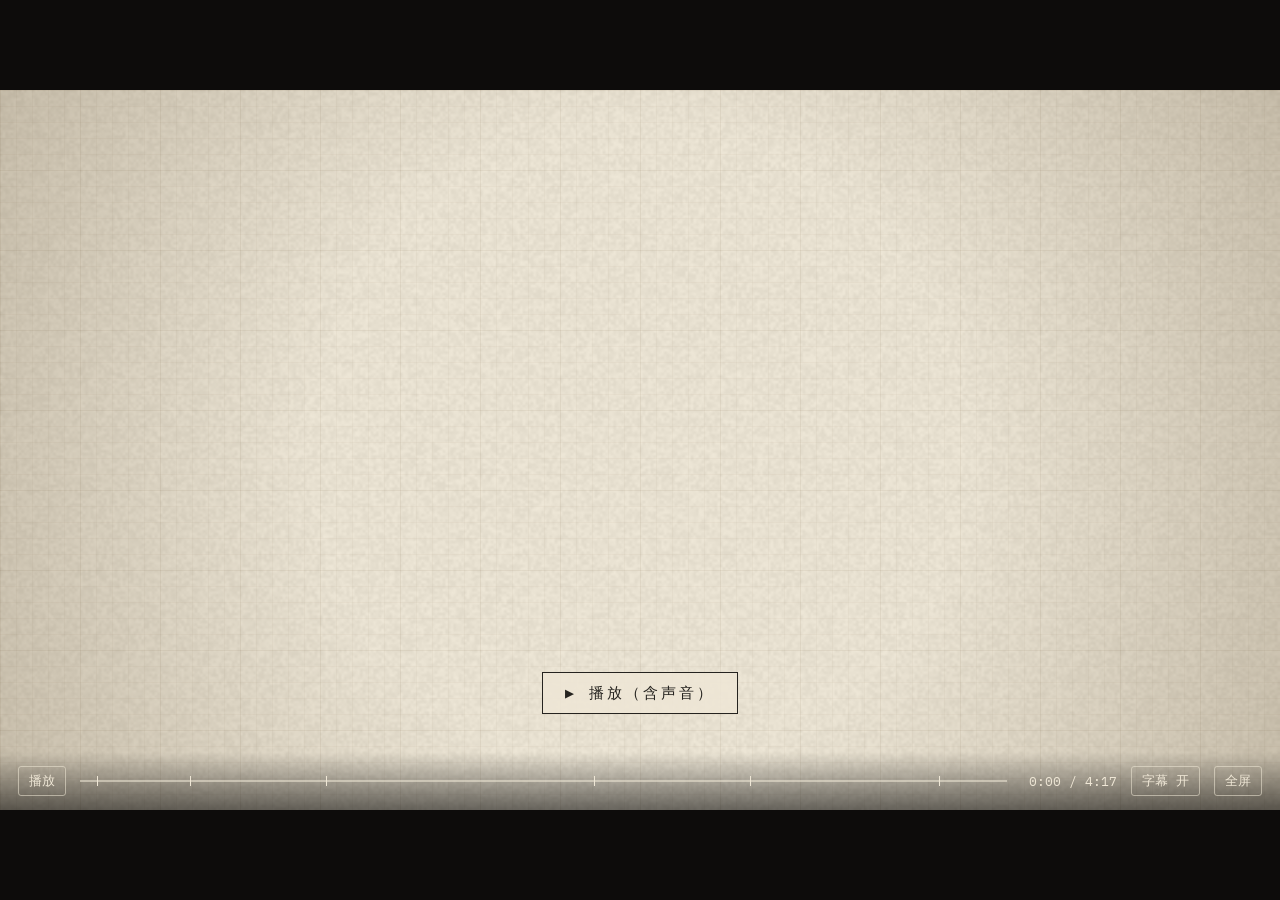
==== two-percent/index.html @ 26c4d903 "Add 《百分之二》: code-only short film on the Anthropic chief economist interview Single-file Canvas 2D pi" ====
<!doctype html>
<html lang="zh-CN">
<head>
<meta charset="utf-8">
<meta name="viewport" content="width=device-width, initial-scale=1">
<title>百分之二</title>
<link rel="preconnect" href="https://fonts.googleapis.com">
<link href="https://fonts.googleapis.com/css2?family=IBM+Plex+Mono:wght@400;500&family=Noto+Serif+SC:wght@400;600&display=swap" rel="stylesheet">
<style>
  :root { --bg:#0d0c0b; --ui:#efe7d6; --ui-dim:rgba(239,231,214,.55); }
  html,body { margin:0; height:100%; background:var(--bg); overflow:hidden; }
  body { display:flex; align-items:center; justify-content:center; font-family:"IBM Plex Mono",monospace; }
  #stage { position:relative; }
  canvas { display:block; width:100%; height:100%; }
  #bar { position:absolute; left:0; right:0; bottom:0; padding:14px 18px; display:flex; gap:14px; align-items:center;
         background:linear-gradient(transparent, rgba(0,0,0,.55)); color:var(--ui); font-size:13px;
         opacity:0; transition:opacity .3s; }
  #stage.ui #bar, #stage.paused #bar { opacity:1; }
  #bar button { background:none; border:1px solid var(--ui-dim); color:var(--ui); font:inherit; padding:5px 10px; cursor:pointer; border-radius:3px; }
  #bar button:hover { border-color:var(--ui); }
  #seek { flex:1; position:relative; height:22px; cursor:pointer; }
  #seek .track { position:absolute; left:0; right:0; top:10px; height:2px; background:var(--ui-dim); }
  #seek .fill { position:absolute; left:0; top:10px; height:2px; background:var(--ui); }
  #seek .mark { position:absolute; top:6px; width:1px; height:10px; background:var(--ui); }
  #time { min-width:96px; text-align:right; font-variant-numeric:tabular-nums; }
  #start { position:absolute; inset:0; display:flex; align-items:center; justify-content:center; cursor:pointer; }
  #start span { color:#25231f; border:1.5px solid #25231f; padding:10px 22px; font-size:15px; letter-spacing:.2em; background:rgba(239,231,214,.85); margin-top:38%; }
  #start.hidden { display:none; }
</style>
</head>
<body>
<div id="stage" class="paused">
  <canvas id="c" width="1920" height="1080"></canvas>
  <div id="start"><span>▶ 播放（含声音）</span></div>
  <div id="bar">
    <button id="play">播放</button>
    <div id="seek"><div class="track"></div><div class="fill"></div></div>
    <span id="time">0:00 / 0:00</span>
    <button id="subs">字幕 开</button>
    <button id="fs">全屏</button>
  </div>
</div>
<script>
'use strict';
/* =====================================================================
   《百分之二》 Two Percent — 纯代码短片
   全部画面由 Canvas 2D 按时间 t 确定性绘制（可任意拖动 / 逐帧导出）。
   旁白时长目前按语速估算；配音回来后，改 RATE 或给单句写死 dur 即可重新对位。
   ===================================================================== */

const W = 1920, H = 1080;
const cv = document.getElementById('c');
const ctx = cv.getContext('2d');

const C = {
  paper: '#efe7d6', ink: '#25231f', ink2: '#6f665a', red: '#a33a28',
  grid: 'rgba(120,100,60,0.10)', gridMajor: 'rgba(120,100,60,0.22)',
};
const SERIF = '"Noto Serif SC","Songti SC","STSong","WenQuanYi Zen Hei",serif';
const MONO = '"IBM Plex Mono","Courier New",monospace';

/* ---------------- 旁白 / 时间轴 ----------------
   每句：[文字, 句后额外停顿秒数, 选项]
   选项 noSub：该句由画面上的字承担，不出底部字幕。                     */
const RATE = 4.3;   // 估算语速：字/秒
const GAP = 0.55;   // 句间默认停顿

const CHAPTERS = [
  { key: 'title', name: '', lead: 0.6, tail: 4.2, lines: [] },
  { key: 'ask', name: '一 · 你被问过吗', lead: 1.0, tail: 1.2, lines: [
    ['这个问题你大概被问过，或者问过别人：', 0],
    ['你学这个专业，以后会不会被 AI 取代？', 0.8, { noSub: true }],
    ['今年，Anthropic 的首席经济学家在哈佛被问了一个小时。', 0.2],
    ['他的回答，不太像你想的那样。', 0],
  ]},
  { key: 'half', name: '二 · 对了一半', lead: 1.2, tail: 1.6, lines: [
    ['几年前，一些人在图上画了一条线，说：到 2026 年，AI 会聪明到这种程度。', 0.6],
    ['他们说对了，甚至说保守了。', 0.6],
    ['他们还说，到那时，很多工作会消失。', 0.4],
    ['这一半没发生。美国的失业率是 4.1%，接近有记录以来的最低。', 0.6],
    ['同一批人，一半说对了，一半没对。为什么？', 0.8],
  ]},
  { key: 'chain', name: '三 · 工作是一串事', lead: 1.0, tail: 1.8, lines: [
    ['他的解释是：工作不是一件事，是一串事。', 0.8],
    ['AI 能让“想”和“写”快一百倍，但有些事快不了——它们要等现实世界给答案。', 0.8],
    ['打个比方，做一款新药。AI 一天能设计出成千上万种候选分子。', 0.4],
    ['但每一种都要先在动物身上试，再在人身上试，一期、二期、三期，几年起步。', 0.4],
    ['前面快了一百倍，新药上市只快了一点点。', 1.0],
    ['就像一场接力赛：前三棒跑得再快，第四棒还是原来的速度，全队的成绩就被它卡住。', 1.4],
    ['他给了一个真实的数字：编程 AI 普及以后，代码多了二十倍，', 0.2],
    ['真正发布的软件，只多了三成。', 0.8],
    ['中间差的那一大截，就是链条上快不了的那几环。', 0.6],
  ]},
  { key: 'line', name: '四 · 那条线', lead: 1.0, tail: 1.6, lines: [
    ['这是美国经济从 1870 年到 2010 年的样子。', 1.2],
    ['中间出现了电、汽车、电脑、互联网，每一次都有人说这次不一样。', 1.6],
    ['但平均下来，一百四十年，每年增长大约 2%。经济学家管它叫“经济的标度律”。', 1.4],
    ['这次会弯吗？他没有给答案。', 1.0],
    ['也许 AI 只是又一批让它保持在 2% 的发明。也许不是。', 1.0],
  ]},
  { key: 'swap', name: '五 · 不是消失，是换人', lead: 1.0, tail: 1.8, lines: [
    ['但有一件事，他承认得很直接。', 0.3],
    ['主持人问他：我现在用 AI 做研究，那我以前的研究助理呢？', 0.6],
    ['他说：你变强了，他的位子没了。两件事同时发生。', 1.2],
    ['这件事正在很多办公室里发生。', 0.2],
    ['同样的活，一个人六点就交了三份，另一个人九点才交一份。转正只有一个名额。', 1.2],
    ['工作没有消失。它只是换了人做。', 1.2],
    ['所以比起你的专业叫什么，更要紧的是：你是这两个人里的哪一个。', 1.0],
  ]},
  { key: 'end', name: '', lead: 2.4, tail: 8.0, lines: [
    ['这段影像是 AI 做的。', 1.0, { noSub: true }],
    ['它也不知道，那条线会不会弯。', 0, { noSub: true }],
  ]},
];

function lineDur(s) { return 0.45 + s.replace(/\s/g, '').length / RATE; }

let TOTAL = 0;
const CUES = [];
(function buildTimeline() {
  let t = 0;
  for (const ch of CHAPTERS) {
    ch.s = t; t += ch.lead; ch.cues = [];
    for (const [text, after, opt] of ch.lines) {
      const d = lineDur(text);
      const cue = { text, s: t, e: t + d, noSub: !!(opt && opt.noSub) };
      ch.cues.push(cue); CUES.push(cue);
      t += d + GAP + (after || 0);
    }
    t += ch.tail; ch.e = t;
  }
  TOTAL = t;
})();

/* ---------------- 小工具 ---------------- */
const clamp = (x, a = 0, b = 1) => Math.max(a, Math.min(b, x));
const lerp = (a, b, k) => a + (b - a) * k;
const ease = k => k < .5 ? 4 * k * k * k : 1 - Math.pow(-2 * k + 2, 3) / 2;
const prog = (t, a, b) => clamp((t - a) / (b - a));       // 线性 0..1
const eprog = (t, a, b) => ease(prog(t, a, b));
const fin = (t, a, d = .6) => clamp((t - a) / d);           // 淡入
const vis = (t, a, b, d = .5) => fin(t, a, d) * (1 - fin(t, b - d, d));
function hash(n) { const x = Math.sin(n * 127.1 + 311.7) * 43758.5453; return x - Math.floor(x); }

// 每帧收集：笔是否在画、打字机打了几个字（供声音使用）
const FX = { pen: 0, typed: 0 };

function setFont(size, family = SERIF, weight = 400) { ctx.font = `${weight} ${size}px ${family}`; }
function text(s, x, y, o = {}) {
  ctx.save();
  ctx.globalAlpha *= (o.alpha == null ? 1 : o.alpha);
  setFont(o.size || 32, o.font || SERIF, o.weight || 400);
  ctx.fillStyle = o.color || C.ink;
  ctx.textAlign = o.align || 'left';
  ctx.textBaseline = o.base || 'alphabetic';
  if (o.rot) { ctx.translate(x, y); ctx.rotate(o.rot); ctx.fillText(s, 0, 0); }
  else ctx.fillText(s, x, y);
  ctx.restore();
}
// 打字机：返回已出现的部分，并登记打字数
function typed(s, p) {
  const chars = Array.from(s);
  const n = Math.floor(chars.length * clamp(p));
  if (p > 0 && p < 1) FX.typed += n;
  return chars.slice(0, n).join('');
}

// 路径：点列 + 累计长度，可按进度画出（笔尖跟随）
function mkPath(pts) {
  const L = [0];
  for (let i = 1; i < pts.length; i++) L.push(L[i - 1] + Math.hypot(pts[i][0] - pts[i - 1][0], pts[i][1] - pts[i - 1][1]));
  return { pts, L, len: L[L.length - 1] };
}
function sample(fn, a, b, n) { const out = []; for (let i = 0; i <= n; i++) { const u = a + (b - a) * i / n; out.push(fn(u)); } return out; }
function drawPath(P, p, o = {}) {
  if (p <= 0) return null;
  p = clamp(p);
  const target = P.len * p, pts = P.pts;
  ctx.save();
  ctx.globalAlpha *= (o.alpha == null ? 1 : o.alpha);
  ctx.strokeStyle = o.color || C.ink; ctx.lineWidth = o.w || 3;
  ctx.lineCap = 'round'; ctx.lineJoin = 'round';
  if (o.dash) ctx.setLineDash(o.dash);
  ctx.beginPath(); ctx.moveTo(pts[0][0], pts[0][1]);
  let tip = pts[0];
  for (let i = 1; i < pts.length; i++) {
    if (P.L[i] <= target) { ctx.lineTo(pts[i][0], pts[i][1]); tip = pts[i]; }
    else {
      const k = (target - P.L[i - 1]) / (P.L[i] - P.L[i - 1] || 1);
      tip = [lerp(pts[i - 1][0], pts[i][0], k), lerp(pts[i - 1][1], pts[i][1], k)];
      ctx.lineTo(tip[0], tip[1]); break;
    }
  }
  ctx.stroke();
  ctx.restore();
  if (p < 1 && !o.noNib) { nib(tip[0], tip[1], o.alpha); FX.pen++; }
  return tip;
}
function nib(x, y, a = 1) {
  ctx.save(); ctx.globalAlpha *= (a == null ? 1 : a);
  ctx.strokeStyle = C.ink; ctx.lineWidth = 1.5;
  ctx.beginPath(); ctx.arc(x, y, 9, 0, Math.PI * 2); ctx.stroke();
  ctx.fillStyle = C.ink; ctx.beginPath(); ctx.arc(x, y, 3.2, 0, Math.PI * 2); ctx.fill();
  ctx.restore();
}
function line(x1, y1, x2, y2, p = 1, o) { return drawPath(mkPath([[x1, y1], [x2, y2]]), p, o); }
function rectPath(x, y, w, h) { return mkPath([[x, y], [x + w, y], [x + w, y + h], [x, y + h], [x, y]]); }
function circlePath(cx, cy, r, a0 = -Math.PI / 2) { return mkPath(sample(u => [cx + r * Math.cos(a0 + u), cy + r * Math.sin(a0 + u)], 0, Math.PI * 2, 48)); }

/* ---------------- 纸 ---------------- */
const grain = document.createElement('canvas');
(function makeGrain() {
  grain.width = 480; grain.height = 270;
  const g = grain.getContext('2d'), img = g.createImageData(480, 270);
  for (let i = 0; i < img.data.length; i += 4) {
    const v = hash(i * .37) * 255;
    img.data[i] = img.data[i + 1] = img.data[i + 2] = v; img.data[i + 3] = 14;
  }
  g.putImageData(img, 0, 0);
})();
function paper(t, gridAlpha = 1) {
  ctx.fillStyle = C.paper; ctx.fillRect(0, 0, W, H);
  const breathe = (0.85 + 0.15 * Math.sin(t * 0.45)) * gridAlpha;
  ctx.save(); ctx.globalAlpha = breathe; ctx.lineWidth = 1;
  for (let x = 0; x <= W; x += 24) { ctx.strokeStyle = x % 120 === 0 ? C.gridMajor : C.grid; ctx.beginPath(); ctx.moveTo(x + .5, 0); ctx.lineTo(x + .5, H); ctx.stroke(); }
  for (let y = 0; y <= H; y += 24) { ctx.strokeStyle = y % 120 === 0 ? C.gridMajor : C.grid; ctx.beginPath(); ctx.moveTo(0, y + .5); ctx.lineTo(W, y + .5); ctx.stroke(); }
  ctx.restore();
  ctx.drawImage(grain, 0, 0, W, H);
  const v = ctx.createRadialGradient(W / 2, H / 2, H * .45, W / 2, H / 2, H * 1.05);
  v.addColorStop(0, 'rgba(60,40,10,0)'); v.addColorStop(1, 'rgba(60,40,10,0.22)');
  ctx.fillStyle = v; ctx.fillRect(0, 0, W, H);
}

/* ---------------- 共用小画件 ---------------- */
function hourglass(x, y, s, a = 1) {
  ctx.save(); ctx.globalAlpha *= a; ctx.strokeStyle = C.ink; ctx.lineWidth = 2;
  ctx.beginPath();
  ctx.moveTo(x - s, y - s); ctx.lineTo(x + s, y - s); ctx.lineTo(x - s, y + s); ctx.lineTo(x + s, y + s); ctx.closePath();
  ctx.stroke(); ctx.restore();
}
function stamp(s, x, y, k, o = {}) {
  if (k <= 0) return;
  const sc = lerp(1.6, 1, ease(clamp(k * 3)));
  ctx.save(); ctx.translate(x, y); ctx.rotate(o.rot || -0.07); ctx.scale(sc, sc);
  ctx.globalAlpha *= clamp(k * 3) * 0.92;
  setFont(o.size || 60, SERIF, 600);
  const w = ctx.measureText(s).width + 56, h = (o.size || 60) + 34;
  ctx.fillStyle = 'rgba(239,231,214,0.9)'; ctx.fillRect(-w / 2, -h / 2, w, h);
  ctx.strokeStyle = C.red; ctx.lineWidth = 5; ctx.strokeRect(-w / 2, -h / 2, w, h);
  ctx.lineWidth = 1.5; ctx.strokeRect(-w / 2 + 8, -h / 2 + 8, w - 16, h - 16);
  ctx.fillStyle = C.red; ctx.textAlign = 'center'; ctx.textBaseline = 'middle'; ctx.fillText(s, 0, 4);
  ctx.restore();
}
// 线描小人（坐姿，面朝 dir），p 为画出进度
function figure(x, y, p, o = {}) {
  const d = o.dir || 1, a = o.alpha == null ? 1 : o.alpha, dash = o.dash;
  const parts = [
    circlePath(x, y - 150, 30),
    mkPath([[x, y - 120], [x - 6 * d, y - 30]]),                         // 躯干
    mkPath([[x - 2 * d, y - 100], [x + 50 * d, y - 70], [x + 95 * d, y - 72]]), // 手臂伸向桌面
    mkPath([[x - 6 * d, y - 30], [x + 55 * d, y - 30], [x + 55 * d, y + 50]]), // 腿
    mkPath([[x - 40 * d, y - 30], [x + 30 * d, y - 30]]),                 // 椅面
    mkPath([[x - 40 * d, y - 30], [x - 40 * d, y - 110]]),                // 椅背
    mkPath([[x - 32 * d, y - 30], [x - 32 * d, y + 50]]),                 // 椅腿
  ];
  const n = parts.length;
  parts.forEach((P, i) => {
    const k = clamp(p * n - i);
    const isChair = i >= 4;
    drawPath(P, k, { alpha: isChair ? (o.chairAlpha == null ? 1 : o.chairAlpha) : a, w: 3, dash: isChair ? null : dash, noNib: !(k > 0 && k < 1) });
  });
}
function desk(x1, x2, y, p) { line(x1, y, x2, y, p); line(x1 + 20, y, x1 + 20, y + 130, clamp(p * 2 - 1)); line(x2 - 20, y, x2 - 20, y + 130, clamp(p * 2 - 1)); }
function laptop(x, y, d, p, glow = 0) {
  drawPath(mkPath([[x - 40 * d, y], [x + 30 * d, y], [x + 50 * d, y - 60]]), p, { w: 3 });
  if (glow > 0) {
    ctx.save(); ctx.globalAlpha = glow * 0.8; ctx.strokeStyle = C.ink; ctx.lineWidth = 1.5;
    for (let i = 0; i < 5; i++) {
      const ang = -Math.PI / 2 - d * (0.2 + i * 0.28);
      const r1 = 70, r2 = 70 + 26 + 10 * Math.sin(i * 2.1);
      ctx.beginPath(); ctx.moveTo(x + 40 * d + Math.cos(ang) * r1 * .5, y - 40 + Math.sin(ang) * r1 * .5);
      ctx.lineTo(x + 40 * d + Math.cos(ang) * r2 * .8, y - 40 + Math.sin(ang) * r2 * .8); ctx.stroke();
    }
    ctx.restore();
  }
}
function sheets(x, y, n, a = 1) {
  ctx.save(); ctx.globalAlpha *= a; ctx.strokeStyle = C.ink; ctx.fillStyle = C.paper; ctx.lineWidth = 2;
  for (let i = 0; i < n; i++) { const yy = y - i * 10, xx = x + (hash(i + 3) - .5) * 8; ctx.fillRect(xx - 40, yy - 8, 80, 8); ctx.strokeRect(xx - 40, yy - 8, 80, 8); }
  ctx.restore();
}
function clock(x, y, r, hours, p, a = 1) {
  drawPath(circlePath(x, y, r), p, { alpha: a, w: 2.5 });
  if (p < 1) return;
  ctx.save(); ctx.globalAlpha *= a; ctx.strokeStyle = C.ink;
  for (let i = 0; i < 12; i++) { const an = i / 12 * Math.PI * 2; ctx.lineWidth = i % 3 ? 1 : 2.5; ctx.beginPath(); ctx.moveTo(x + Math.cos(an) * r * .82, y + Math.sin(an) * r * .82); ctx.lineTo(x + Math.cos(an) * r * .95, y + Math.sin(an) * r * .95); ctx.stroke(); }
  const hA = (hours % 12) / 12 * Math.PI * 2 - Math.PI / 2, mA = (hours % 1) * Math.PI * 2 - Math.PI / 2;
  ctx.lineCap = 'round'; ctx.lineWidth = 4; ctx.beginPath(); ctx.moveTo(x, y); ctx.lineTo(x + Math.cos(hA) * r * .5, y + Math.sin(hA) * r * .5); ctx.stroke();
  ctx.lineWidth = 2.5; ctx.beginPath(); ctx.moveTo(x, y); ctx.lineTo(x + Math.cos(mA) * r * .78, y + Math.sin(mA) * r * .78); ctx.stroke();
  ctx.restore();
}

/* ---------------- 第四章那条线（第六章复用） ---------------- */
const GDP = (() => {
  const x0 = 220, x1 = 1440, x2 = 1700, yb = 850, yt = 290;
  const X = yr => x0 + (yr - 1870) / 140 * (x1 - x0);
  const rise = 2.8;                                   // 140 年 × 2% ≈ 对数 2.8
  const Y = v => yb - v / (rise + .25) * (yb - yt);
  function logv(yr) {
    let v = (yr - 1870) * 0.02;
    const dep = yr > 1929 && yr < 1945 ? Math.sin(prog(yr, 1929, 1941) * Math.PI) * -0.30 : 0;   // 大萧条
    const war = yr > 1939 && yr < 1950 ? Math.sin(prog(yr, 1939, 1950) * Math.PI) * 0.10 : 0;    // 二战
    const wob = Math.sin(yr * 0.9) * 0.018 + Math.sin(yr * 2.3 + 1) * 0.012;
    return v + dep + war + wob;
  }
  const main = mkPath(sample(yr => [X(yr), Y(logv(yr))], 1870, 2010, 280));
  const end = [X(2010), Y(logv(2010))];
  const straight = mkPath(sample(yr => [X(yr), Y(logv(2010) + (yr - 2010) * .02)], 2010, 2030, 40));
  const bend = mkPath(sample(yr => [X(yr), Y(logv(2010) + (yr - 2010) * .02 + Math.pow((yr - 2010) / 20, 3) * 0.55)], 2010, 2030, 40));
  const marks = [[1882, '电'], [1908, '汽车'], [1946, '电脑'], [1991, '互联网']];
  return { x0, x1, x2, yb, yt, X, Y, logv, main, end, straight, bend, marks };
})();
function drawGDP(lt, cfg) {
  const g = GDP;
  line(g.x0, g.yb + 40, g.x2, g.yb + 40, cfg.axis, { w: 2, noNib: true });
  line(g.x0 - 30, g.yb + 40, g.x0 - 30, g.yt - 60, cfg.axis, { w: 2, noNib: true });
  const ax = fin(cfg.axis, .9, .1);
  for (let yr = 1870; yr <= 2010; yr += 20) {
    ctx.save(); ctx.globalAlpha = ax; ctx.strokeStyle = C.ink; ctx.lineWidth = 2;
    ctx.beginPath(); ctx.moveTo(g.X(yr), g.yb + 40); ctx.lineTo(g.X(yr), g.yb + 52); ctx.stroke(); ctx.restore();
    text(String(yr), g.X(yr), g.yb + 82, { font: MONO, size: 22, align: 'center', color: C.ink2, alpha: ax });
  }
  text('人均 GDP · 对数刻度 · 示意', g.x0 - 20, g.yt - 80, { size: 24, color: C.ink2, alpha: ax });
  // 未来区域
  if (cfg.future > 0) {
    ctx.save(); ctx.globalAlpha = cfg.future * .5; ctx.strokeStyle = C.ink2; ctx.lineWidth = 1;
    ctx.beginPath(); ctx.rect(g.x1, g.yt - 60, g.x2 - g.x1, g.yb + 40 - (g.yt - 60)); ctx.clip();
    for (let k = -800; k < 800; k += 18) { ctx.beginPath(); ctx.moveTo(g.x1 + k, g.yt - 60); ctx.lineTo(g.x1 + k + 600, g.yb + 40); ctx.stroke(); }
    ctx.restore();
    text('2030', g.x2, g.yb + 82, { font: MONO, size: 22, align: 'center', color: C.ink2, alpha: cfg.future });
  }
  // 主线
  const tip = drawPath(g.main, cfg.main, { w: 4, noNib: cfg.main >= 1 });
  // 历史标注（笔经过时出现）
  for (const [yr, label] of g.marks) {
    const passed = tip ? tip[0] >= g.X(yr) : false;
    if (!passed && cfg.main < 1) continue;
    const k = cfg.markAlpha == null ? 1 : cfg.markAlpha;
    const x = g.X(yr), y = g.Y(g.logv(yr));
    ctx.save(); ctx.globalAlpha = k * .7; ctx.strokeStyle = C.ink; ctx.lineWidth = 1.5; ctx.setLineDash([4, 5]);
    ctx.beginPath(); ctx.moveTo(x, y - 18); ctx.lineTo(x, y - 110); ctx.stroke(); ctx.restore();
    text(label, x, y - 124, { size: 34, align: 'center', alpha: k });
    text(String(yr), x, y - 162, { font: MONO, size: 20, align: 'center', color: C.ink2, alpha: k });
  }
  if (cfg.pct > 0) {
    text('≈ 2%', 300, 360, { font: MONO, size: 150, weight: 500, alpha: cfg.pct });
    text('每年 · 持续 140 年', 312, 430, { size: 36, color: C.ink2, alpha: cfg.pct });
  }
}

/* ---------------- 各章画面 ---------------- */
const SCENES = {
  title(lt, ch) {
    const k = vis(lt, .3, ch.e - ch.s, .9);
    text(typed('百分之二', prog(lt, .5, 1.6)), W / 2, H / 2 - 10, { size: 150, weight: 600, align: 'center', alpha: k });
    text('TWO PERCENT', W / 2, H / 2 + 70, { font: MONO, size: 30, align: 'center', color: C.ink2, alpha: k * fin(lt, 1.8) });
    line(W / 2 - 260, H / 2 + 110, W / 2 + 260, H / 2 + 110, eprog(lt, 1.8, 3.0), { w: 2, alpha: k });
    text('一场关于 AI 与工作的对话', W / 2, H / 2 + 160, { size: 30, align: 'center', color: C.ink2, alpha: k * fin(lt, 2.6) });
  },

  ask(lt, ch) {
    const c = ch.cues.map(q => q.s - ch.s), D = ch.e - ch.s;
    const up = eprog(lt, c[2] - .2, c[2] + 1.0);
    const q = typed('你学这个专业，以后会不会被 AI 取代？', prog(lt, c[1], c[1] + 2.4));
    text(q, W / 2, lerp(H / 2, 300, up), { size: lerp(72, 52, up), align: 'center', weight: 600 });
    // 名片
    const card = eprog(lt, c[2] + .3, c[2] + 2.3);
    if (card > 0) {
      drawPath(rectPath(560, 430, 800, 300), card, { w: 2 });
      const ka = fin(lt, c[2] + 1.6);
      text('Peter McCrory', 620, 520, { font: MONO, size: 44, alpha: ka });
      text('Anthropic 首席经济学家', 620, 575, { size: 32, alpha: ka });
      line(620, 610, 1300, 610, eprog(lt, c[2] + 2, c[2] + 3), { w: 1, noNib: true });
      text('主持：Jason Furman（前白宫经济顾问委员会主席）', 620, 660, { size: 26, color: C.ink2, alpha: fin(lt, c[2] + 2.4) });
      text('哈佛大学政治研究所 · JFK Jr. 论坛', 620, 702, { size: 26, color: C.ink2, alpha: fin(lt, c[2] + 2.8) });
    }
    // “不太像你想的那样”——在问题下画一道波浪线
    const wv = eprog(lt, c[3] + .4, c[3] + 1.8);
    drawPath(mkPath(sample(u => [lerp(620, 1300, u), 340 + Math.sin(u * 40) * 5], 0, 1, 120)), wv, { w: 2, color: C.red, alpha: 1 - fin(lt, D - .8, .8) });
  },

  half(lt, ch) {
    const c = ch.cues.map(q => q.s - ch.s);
    // 面板 A：能力
    const A = { x0: 170, x1: 870, y0: 250, y1: 770 };
    const B = { x0: 1050, x1: 1750, y0: 250, y1: 770 };
    const axA = eprog(lt, 0, 1.4);
    drawPath(mkPath([[A.x0, A.y0], [A.x0, A.y1], [A.x1, A.y1]]), axA, { w: 2 });
    text('AI 能独立完成的任务长度', A.x0, A.y0 - 40, { size: 32, weight: 600, alpha: fin(lt, .6) });
    text('每 4–7 个月翻一倍', A.x0, A.y0 - 4, { size: 24, color: C.ink2, alpha: fin(lt, 1) });
    for (let yr = 2019; yr <= 2026; yr++) {
      const x = lerp(A.x0, A.x1, (yr - 2019) / 7);
      text(String(yr), x, A.y1 + 40, { font: MONO, size: 20, align: 'center', color: C.ink2, alpha: fin(lt, .8 + (yr - 2019) * .08) });
    }
    const expo = (a, s) => u => [lerp(A.x0, A.x1, u), A.y1 - (Math.exp(a * u) - 1) / (Math.exp(a) - 1) * (A.y1 - A.y0) * s];
    const fc = mkPath(sample(expo(3.4, .78), 0, 1, 120));
    const ac = mkPath(sample(expo(4.2, .98), 0, 1, 120));
    drawPath(fc, eprog(lt, c[0] + 1.2, c[0] + 5.5), { w: 3, dash: [10, 10], color: C.ink2 });
    text('当年的预测', A.x1 - 10, A.y0 + 175, { size: 24, color: C.ink2, align: 'right', alpha: fin(lt, c[0] + 5.5) });
    drawPath(ac, eprog(lt, c[1], c[1] + 3.2), { w: 4 });
    text('实际', A.x1 + 12, A.y0 + 20, { size: 28, weight: 600, alpha: fin(lt, c[1] + 3) });

    // 面板 B：失业率
    const axB = eprog(lt, c[2] - .2, c[2] + 1.2);
    drawPath(mkPath([[B.x0, B.y0], [B.x0, B.y1], [B.x1, B.y1]]), axB, { w: 2 });
    text('美国失业率', B.x0, B.y0 - 40, { size: 32, weight: 600, alpha: fin(lt, c[2]) });
    text('示意 · 末点为访谈所引数据', B.x0, B.y0 - 4, { size: 24, color: C.ink2, alpha: fin(lt, c[2] + .4) });
    const yU = v => B.y1 - v / 15 * (B.y1 - B.y0);
    const xU = yr => lerp(B.x0, B.x1, (yr - 2022) / 4);
    for (const v of [0, 5, 10, 15]) text(v + '%', B.x0 - 14, yU(v) + 7, { font: MONO, size: 20, align: 'right', color: C.ink2, alpha: fin(lt, c[2] + .5) });
    for (let yr = 2022; yr <= 2026; yr++) text(String(yr), xU(yr), B.y1 + 40, { font: MONO, size: 20, align: 'center', color: C.ink2, alpha: fin(lt, c[2] + .6) });
    const pred = mkPath(sample(u => [xU(2023 + u * 3), yU(3.7 + Math.pow(u, 2.2) * 9.5)], 0, 1, 60));
    drawPath(pred, eprog(lt, c[2] + .8, c[2] + 3.2), { w: 3, dash: [10, 10], color: C.ink2 });
    text('当年的预测', xU(2026) - 10, yU(13.2) - 14, { size: 24, color: C.ink2, align: 'right', alpha: fin(lt, c[2] + 3) });
    const pts = [[2022, 3.7], [2022.5, 3.6], [2023, 3.5], [2023.5, 3.6], [2024, 3.9], [2024.5, 4.1], [2025, 4.0], [2025.5, 4.2], [2026, 4.1]];
    const act = mkPath(sample(u => {
      const f = u * (pts.length - 1), i = Math.min(pts.length - 2, Math.floor(f)), k = ease(f - i);
      return [xU(lerp(pts[i][0], pts[i + 1][0], k)), yU(lerp(pts[i][1], pts[i + 1][1], k))];
    }, 0, 1, 120));
    drawPath(act, eprog(lt, c[3], c[3] + 2.6), { w: 4 });
    const endK = fin(lt, c[3] + 2.6, .4);
    if (endK > 0) {
      ctx.save(); ctx.globalAlpha = endK; ctx.fillStyle = C.red; ctx.beginPath(); ctx.arc(xU(2026), yU(4.1), 9, 0, Math.PI * 2); ctx.fill(); ctx.restore();
      text('4.1%', xU(2026) - 20, yU(4.1) - 40, { font: MONO, size: 64, weight: 500, color: C.red, align: 'right', alpha: endK });
    }
    // 印章
    const sk = prog(lt, c[4] + 1.2, c[4] + 2.4);
    stamp('对了一半', 960, 520, sk, { size: 56 });
    if (sk > 0 && sk < .1) FX.stamp = 1;
  },

  chain(lt, ch) {
    const c = ch.cues.map(q => q.s - ch.s), D = ch.e - ch.s;

    // A：一串事
    const a = vis(lt, 0, c[2], .6);
    if (a > 0) {
      ctx.save(); ctx.globalAlpha = a;
      const labels = ['构思', '写作', '计算', '检索', '试验', '等结果', '审批', '落地'];
      const x0 = 190, step = 196, y = 440, w = 150, h = 84;
      labels.forEach((lab, i) => {
        const p = eprog(lt, .3 + i * .45, .3 + i * .45 + .7);
        drawPath(rectPath(x0 + i * step, y, w, h), p, { w: 3 });
        if (i > 0) line(x0 + i * step - 46, y + h / 2, x0 + i * step, y + h / 2, p, { w: 3, noNib: true });
        // 前四环被 AI 加速：涂黑
        const fill = i < 4 ? eprog(lt, c[1] + .3 + i * .18, c[1] + .9 + i * .18) : 0;
        if (fill > 0) { ctx.save(); ctx.globalAlpha *= fill; ctx.fillStyle = C.ink; ctx.fillRect(x0 + i * step, y, w, h); ctx.restore(); }
        text(lab, x0 + i * step + w / 2, y + h / 2 + 12, { size: 34, align: 'center', color: fill > .5 ? C.paper : C.ink, alpha: fin(lt, .3 + i * .45 + .5) });
        if (i >= 4) hourglass(x0 + i * step + w / 2, y + h + 50, 14, fin(lt, c[1] + 3.2 + (i - 4) * .2));
      });
      const br = eprog(lt, c[1] + 1.2, c[1] + 2.4);
      line(x0, y - 40, x0 + 3 * step + w, y - 40, br, { w: 2 });
      text('×100', x0 + (3 * step + w) / 2, y - 62, { font: MONO, size: 44, weight: 500, align: 'center', alpha: fin(lt, c[1] + 2.2) });
      const br2 = eprog(lt, c[1] + 3.0, c[1] + 4.2);
      line(x0 + 4 * step, y + h + 100, x0 + 7 * step + w, y + h + 100, br2, { w: 2 });
      text('要等现实世界给答案', x0 + 4 * step + (3 * step + w) / 2, y + h + 150, { size: 32, align: 'center', alpha: fin(lt, c[1] + 4) });
      ctx.restore();
    }

    // B：新药
    const b = vis(lt, c[2], c[5], .6);
    if (b > 0) {
      ctx.save(); ctx.globalAlpha = b;
      const x0 = 260, x1 = 1660, yr = x => x0 + x / 10 * (x1 - x0);
      const segs = [['设计分子', 1], ['动物实验', 1.5], ['一期', 1.5], ['二期', 2], ['三期', 3], ['审批', 1]];
      // 候选分子云
      const cloud = vis(lt, c[2] + 1.2, c[3] + .8, .5);
      const n = Math.floor(eprog(lt, c[2] + 1.4, c[3]) * 900);
      if (cloud > 0) {
        ctx.save(); ctx.globalAlpha *= cloud; ctx.fillStyle = C.ink;
        for (let i = 0; i < n; i++) { const px = 270 + hash(i) * 520, py = 190 + hash(i + 999) * 140; ctx.fillRect(px, py, 3, 3); }
        ctx.restore();
        text('候选分子 ' + Math.floor(n / 900 * 12000).toLocaleString('en-US'), 830, 270, { font: MONO, size: 36, alpha: cloud });
      }
      const row = (y, label, scaleFirst, p0, p1, total) => {
        text(label, x0, y - 22, { size: 30, weight: 600, alpha: fin(lt, p0) });
        let acc = 0;
        segs.forEach(([name, len], i) => {
          const L = i === 0 ? len * scaleFirst : len;
          const st = i === 0 ? p0 : lerp(p0 + .6, p1, (i - 1) / 5), en = st + (i === 0 ? .6 : (p1 - p0 - .6) / 5);
          const p = eprog(lt, st, en);
          drawPath(rectPath(yr(acc), y, Math.max(3, yr(acc + L) - yr(acc)), 70), p, { w: 2.5 });
          if (i === 0 && scaleFirst < 1) { ctx.save(); ctx.globalAlpha *= p; ctx.fillStyle = C.ink; ctx.fillRect(yr(acc), y, 4, 70); ctx.restore(); }
          if (L > .5) text(name, yr(acc + L / 2), y + 46, { size: 26, align: 'center', alpha: fin(lt, en - .2) });
          acc += L;
        });
        text(total, yr(acc) + 24, y + 48, { font: MONO, size: 34, weight: 500, alpha: fin(lt, p1) });
      };
      row(430, '用 AI 之前', 1, c[2] + .2, c[3] + 2.8, '10 年');
      row(640, '用 AI 之后', 0.01, c[4], c[4] + 2.2, '≈ 9 年');
      // 标注
      const ar = fin(lt, c[4] + 1.0);
      if (ar > 0) {
        text('设计快了 100 倍', x0, 800, { size: 28, color: C.red, alpha: ar });
        line(x0 + 10, 770, x0 + 3, 716, eprog(lt, c[4] + 1, c[4] + 1.6), { w: 2, color: C.red, noNib: true });
      }
      text('示意：各阶段时长为大致量级', x1, 860, { size: 22, color: C.ink2, align: 'right', alpha: fin(lt, c[3]) });
      ctx.restore();
    }

    // C：接力赛
    const cc = vis(lt, c[5], c[6], .6);
    if (cc > 0) {
      ctx.save(); ctx.globalAlpha = cc;
      const x0 = 300, x1 = 1580, leg = (x1 - x0) / 4;
      const lanes = [{ y: 420, label: '原来', legs: [10, 10, 10, 10] }, { y: 640, label: '前三棒快 100 倍', legs: [.1, .1, .1, 10] }];
      const T0 = c[5] + .6, simT = Math.max(0, (lt - T0) / (c[6] - .6 - T0) * 44);
      lanes.forEach((ln, li) => {
        text(ln.label, x0, ln.y - 40, { size: 30, weight: 600, alpha: fin(lt, c[5] + li * .3) });
        line(x0, ln.y, x1, ln.y, eprog(lt, c[5], c[5] + 1), { w: 2, noNib: true });
        for (let i = 0; i <= 4; i++) line(x0 + i * leg, ln.y - 12, x0 + i * leg, ln.y + 12, fin(lt, c[5] + .8), { w: 2, noNib: true });
        if (li === 0) for (let i = 0; i < 4; i++) text(['第一棒', '第二棒', '第三棒', '第四棒'][i], x0 + (i + .5) * leg, ln.y + 52, { size: 24, align: 'center', color: C.ink2, alpha: fin(lt, c[5] + .8) });
        // 跑者位置
        let s = simT, pos = 0, total = ln.legs.reduce((a, b) => a + b, 0);
        for (let i = 0; i < 4; i++) { const f = clamp(s / ln.legs[i]); pos += f * leg; s -= ln.legs[i]; if (f < 1) break; }
        ctx.save(); ctx.fillStyle = C.ink; ctx.beginPath(); ctx.arc(x0 + pos, ln.y, 11, 0, Math.PI * 2); ctx.fill(); ctx.restore();
        if (simT > 0 && simT < total) FX.pen++;
        const shown = Math.min(simT, total);
        text(shown.toFixed(1) + ' 秒', x1 + 40, ln.y + 12, { font: MONO, size: 36, weight: 500, alpha: fin(lt, c[5] + .6), color: li === 1 && simT >= total ? C.red : C.ink });
      });
      const fl = fin(lt, c[5] + 3.8);
      if (fl > 0) {
        ctx.save(); ctx.globalAlpha *= fl; ctx.fillStyle = 'rgba(163,58,40,0.10)'; ctx.fillRect(x0 + 3 * leg, 590, leg, 100); ctx.restore();
        text('再快，也快不过第四棒', x0 + 3.5 * leg, 740, { size: 28, color: C.red, align: 'center', alpha: fl });
      }
      ctx.restore();
    }

    // D：二十倍 vs 三成
    const dd = vis(lt, c[6], D + 1, .6);
    if (dd > 0) {
      ctx.save(); ctx.globalAlpha = dd;
      const x0 = 260, unit = 64;
      text('代码行数', x0, 360, { size: 32, weight: 600, alpha: fin(lt, c[6]) });
      const codeP = eprog(lt, c[6] + .8, c[6] + 4.2);
      ctx.fillStyle = C.ink; ctx.fillRect(x0, 390, unit * lerp(1, 20, codeP), 54);
      if (codeP > 0 && codeP < 1) FX.pen++;
      text('×' + Math.max(1, Math.round(lerp(1, 20, codeP))), x0 + unit * lerp(1, 20, codeP) + 22, 435, { font: MONO, size: 46, weight: 500 });
      text('软件发布', x0, 580, { size: 32, weight: 600, alpha: fin(lt, c[7]) });
      const relP = eprog(lt, c[7] + .4, c[7] + 2.2);
      if (relP > 0) {
        ctx.fillStyle = C.ink; ctx.fillRect(x0, 610, unit * lerp(1, 1.3, relP), 54);
        text('+' + Math.round(lerp(0, 30, relP)) + '%', x0 + unit * lerp(1, 1.3, relP) + 22, 655, { font: MONO, size: 46, weight: 500 });
      }
      const gp = eprog(lt, c[8], c[8] + 1.6);
      if (gp > 0) {
        const gx0 = x0 + unit * 1.3 + 160, gx1 = x0 + unit * 20;
        drawPath(mkPath([[gx0, 700], [gx0, 720], [gx1, 720], [gx1, 700]]), gp, { w: 2, color: C.red });
        text('快不了的那几环', (gx0 + gx1) / 2, 770, { size: 32, color: C.red, align: 'center', alpha: fin(lt, c[8] + 1.2) });
      }
      text('数据：McCrory 在访谈中引用的研究（编程智能体引入前后）', 1660, 880, { size: 22, color: C.ink2, align: 'right', alpha: fin(lt, c[6] + 1) });
      ctx.restore();
    }
  },

  line(lt, ch) {
    const c = ch.cues.map(q => q.s - ch.s);
    drawGDP(lt, {
      axis: eprog(lt, 0, 1.4),
      main: prog(lt, c[0] + .4, c[2] - .2),
      pct: fin(lt, c[2] + .6, 1.0),
      future: fin(lt, c[3] + .2, 1.2),
    });
    const g = GDP;
    if (lt > c[3] + .6) {
      const blink = .5 + .5 * Math.sin(lt * 5);
      nib(g.end[0], g.end[1], blink);
      text('?', (g.x1 + g.x2) / 2, g.yt + 40, { font: MONO, size: 110, align: 'center', color: C.ink2, alpha: fin(lt, c[3] + .8) * .7 });
    }
    const alt = fin(lt, c[4] + .2, 1.0);
    if (alt > 0) {
      const sw = .5 + .5 * Math.sin((lt - c[4]) * 1.6);
      drawPath(g.straight, 1, { w: 3, dash: [8, 10], alpha: alt * lerp(.25, .9, sw), noNib: true });
      drawPath(g.bend, 1, { w: 3, dash: [8, 10], alpha: alt * lerp(.9, .25, sw), noNib: true });
    }
  },

  swap(lt, ch) {
    const c = ch.cues.map(q => q.s - ch.s), D = ch.e - ch.s;
    // A：教授与研究助理
    const a = vis(lt, 0, c[3], .7);
    if (a > 0) {
      ctx.save(); ctx.globalAlpha = a;
      const deskY = 720;
      desk(420, 1500, deskY, eprog(lt, .2, 1.4));
      figure(620, deskY + 30, eprog(lt, .6, 2.6));
      laptop(780, deskY, 1, eprog(lt, 2.0, 2.6), fin(lt, c[2] + .6) * (.6 + .4 * Math.sin(lt * 4)));
      const raFade = 1 - .85 * eprog(lt, c[2] + 1.2, c[2] + 3.4);
      figure(1300, deskY + 30, eprog(lt, 1.0, 3.0), { dir: -1, alpha: raFade, dash: raFade < .9 ? [6, 8] : null });
      sheets(1150, deskY - 2, 2, raFade * fin(lt, 2.6));
      sheets(960, deskY - 2, Math.round(lerp(1, 7, eprog(lt, c[2] + .8, c[2] + 3))), fin(lt, 2.6));
      text('教授', 620, deskY + 190, { size: 28, align: 'center', color: C.ink2, alpha: fin(lt, 2.4) });
      text('研究助理', 1300, deskY + 190, { size: 28, align: 'center', color: C.ink2, alpha: fin(lt, 2.8) * raFade });
      // 引语
      text(typed('“这算增强了我，还是取代了我的研究助理？”', prog(lt, c[1] + .2, c[1] + 3.2)), W / 2, 230, { size: 44, align: 'center' });
      text('—— Jason Furman', W / 2 + 560, 280, { font: MONO, size: 22, align: 'right', color: C.ink2, alpha: fin(lt, c[1] + 3.2) });
      text(typed('“它增强了你，也替代了他。”', prog(lt, c[2] + .1, c[2] + 1.8)), W / 2, 370, { size: 52, align: 'center', weight: 600, color: C.red });
      text('—— Peter McCrory', W / 2 + 330, 420, { font: MONO, size: 22, align: 'right', color: C.ink2, alpha: fin(lt, c[2] + 1.8) });
      ctx.restore();
    }
    // B：两个实习生
    const b = vis(lt, c[3], D + 1, .7);
    if (b > 0) {
      ctx.save(); ctx.globalAlpha = b;
      const deskY = 760, people = [{ x: 560, end: 18, n: 3, ai: true, name: '实习生 A' }, { x: 1240, end: 21, n: 1, ai: false, name: '实习生 B' }];
      const run = eprog(lt, c[4] - .2, c[4] + 4.5);
      const lose = eprog(lt, c[5] + .2, c[5] + 1.8);
      const back = eprog(lt, c[6] + .2, c[6] + 1.4);
      people.forEach((pp, i) => {
        const fade = i === 1 ? 1 - .8 * lose * (1 - back) : 1;
        desk(pp.x - 120, pp.x + 300, deskY, eprog(lt, c[3] + i * .3, c[3] + 1.2 + i * .3));
        figure(pp.x, deskY + 30, eprog(lt, c[3] + .4 + i * .3, c[3] + 2.2 + i * .3), { alpha: fade, dash: fade < .9 ? [6, 8] : null });
        laptop(pp.x + 150, deskY, 1, eprog(lt, c[3] + 1.6, c[3] + 2.2), pp.ai ? fin(lt, c[4]) * (.5 + .5 * Math.sin(lt * 4)) : 0);
        const hrs = lerp(9, pp.end, clamp(run * (21 - 9) / (pp.end - 9)));
        clock(pp.x + 90, 330, 70, hrs, eprog(lt, c[3] + .6, c[3] + 1.6));
        text(String(Math.floor(hrs)).padStart(2, '0') + ':' + String(Math.floor((hrs % 1) * 60)).padStart(2, '0'), pp.x + 90, 450, { font: MONO, size: 30, align: 'center', alpha: fin(lt, c[4] - .2) });
        const done = Math.floor(clamp(run * (21 - 9) / (pp.end - 9)) * pp.n + 1e-6);
        sheets(pp.x + 250, deskY - 2, done, fin(lt, c[4]));
        text(pp.name, pp.x, deskY + 190, { size: 28, align: 'center', color: C.ink2, alpha: fin(lt, c[3] + 1.8) * fade });
        text('?', pp.x, deskY - 230, { font: MONO, size: 80, align: 'center', color: C.red, alpha: back });
      });
      // 名额
      const slot = fin(lt, c[4] + 3.4);
      text('转正名额', 960, 200, { size: 30, align: 'center', alpha: slot });
      drawPath(rectPath(935, 222, 50, 50), slot, { w: 3, noNib: true });
      const filled = lose * (1 - back);
      if (filled > 0) { ctx.save(); ctx.globalAlpha *= filled; ctx.fillStyle = C.ink; ctx.fillRect(943, 230, 34, 34); ctx.restore(); }
      ctx.restore();
    }
  },

  end(lt, ch) {
    const c = ch.cues.map(q => q.s - ch.s), D = ch.e - ch.s;
    const g = GDP;
    ctx.save(); ctx.globalAlpha = fin(lt, 0, 1.6) * .55;
    drawGDP(lt, { axis: 1, main: 1, pct: 0, future: 1, markAlpha: .6 });
    ctx.restore();
    // 笔继续往前画，很慢
    const fut = mkPath(sample(yr => [g.X(yr), g.Y(g.logv(2010) + (yr - 2010) * .02)], 2010, 2026, 30));
    drawPath(fut, prog(lt, 1.2, c[1] + 4) * .999, { w: 4, dash: [2, 12] });
    text(typed('这段影像是 AI 做的。', prog(lt, c[0], c[0] + 1.6)), 240, 240, { size: 54, weight: 600 });
    text(typed('它也不知道，那条线会不会弯。', prog(lt, c[1], c[1] + 2.6)), 240, 320, { size: 54, weight: 600 });
  },
};

/* ---------------- 字幕 ---------------- */
let showSubs = true;
function subtitle(t) {
  if (!showSubs) return;
  const q = CUES.find(q => t >= q.s - .1 && t <= q.e + .25);
  if (!q || q.noSub) return;
  const a = Math.min(fin(t, q.s - .1, .25), 1 - fin(t, q.e, .25));
  setFont(38, SERIF, 400);
  const w = ctx.measureText(q.text).width;
  ctx.save(); ctx.globalAlpha = a * .86; ctx.fillStyle = C.paper;
  ctx.fillRect(W / 2 - w / 2 - 28, 968, w + 56, 64); ctx.restore();
  text(q.text, W / 2, 1012, { size: 38, align: 'center', alpha: a });
}

/* ---------------- 合成一帧 ---------------- */
function render(t) {
  FX.pen = 0; FX.typed = 0; FX.stamp = 0;
  t = clamp(t, 0, TOTAL);
  const ch = CHAPTERS.find(c => t >= c.s && t < c.e) || CHAPTERS[CHAPTERS.length - 1];
  paper(t, ch.key === 'title' ? .6 : 1);
  const lt = t - ch.s;
  // 章与章之间：上一章淡出由各自场景处理，这里加一层纸色转场
  SCENES[ch.key](lt, ch);
  if (ch.name) text(ch.name, 70, 92, { font: SERIF, size: 26, color: C.ink2, alpha: vis(lt, .2, ch.e - ch.s, .6) });
  subtitle(t);
  const toNext = ch.e - t, sinceStart = lt;
  const wash = Math.max(1 - clamp(sinceStart / .5), 1 - clamp(toNext / .5));
  if (wash > 0 && ch.key !== 'title' && ch.key !== 'end') { ctx.save(); ctx.globalAlpha = wash * .9; ctx.fillStyle = C.paper; ctx.fillRect(0, 0, W, H); ctx.restore(); }
  if (ch.key === 'end') {
    const D = ch.e - ch.s, blk = eprog(lt, D - 6.2, D - 3.8);
    if (blk > 0) { ctx.save(); ctx.globalAlpha = blk; ctx.fillStyle = '#0d0c0b'; ctx.fillRect(0, 0, W, H); ctx.restore(); }
    const cr = vis(lt, D - 3.4, D - .2, .8);
    text('对话来源：哈佛大学政治研究所 JFK Jr. 论坛 · Peter McCrory × Jason Furman', W / 2, H / 2, { size: 26, align: 'center', color: '#bfb6a4', alpha: cr });
    text('画面、声音与字幕全部由代码生成', W / 2, H / 2 + 48, { size: 22, align: 'center', color: '#8a8273', alpha: cr });
  }
}

/* ---------------- 声音：绘图仪步进 + 打字 + 盖章 + 纸面底噪 ---------------- */
const AU = { ctx: null, master: null, noise: null, nextTick: 0, lastTyped: 0, room: null };
function initAudio() {
  if (AU.ctx) return;
  const ac = new (window.AudioContext || window.webkitAudioContext)();
  AU.ctx = ac; AU.master = ac.createGain(); AU.master.gain.value = .9; AU.master.connect(ac.destination);
  const len = ac.sampleRate * 2, buf = ac.createBuffer(1, len, ac.sampleRate), d = buf.getChannelData(0);
  let last = 0; for (let i = 0; i < len; i++) { const w = Math.random() * 2 - 1; last = (last + .02 * w) / 1.02; d[i] = w; }
  AU.noise = buf;
  // 底噪：低通的棕噪
  const brown = ac.createBuffer(1, len, ac.sampleRate), bd = brown.getChannelData(0); last = 0;
  for (let i = 0; i < len; i++) { last = (last + .02 * (Math.random() * 2 - 1)) / 1.02; bd[i] = last * 3.5; }
  const src = ac.createBufferSource(); src.buffer = brown; src.loop = true;
  const g = ac.createGain(); g.gain.value = 0; src.connect(g); g.connect(AU.master); src.start();
  AU.room = g;
}
function click(when, freq, q, gain, dur) {
  const ac = AU.ctx, s = ac.createBufferSource(); s.buffer = AU.noise;
  const f = ac.createBiquadFilter(); f.type = 'bandpass'; f.frequency.value = freq; f.Q.value = q;
  const g = ac.createGain(); g.gain.setValueAtTime(gain, when); g.gain.exponentialRampToValueAtTime(.0001, when + dur);
  s.connect(f); f.connect(g); g.connect(AU.master); s.start(when, Math.random() * 1.5, dur + .02);
}
function thump(when) {
  const ac = AU.ctx, o = ac.createOscillator(), g = ac.createGain();
  o.frequency.setValueAtTime(120, when); o.frequency.exponentialRampToValueAtTime(45, when + .18);
  g.gain.setValueAtTime(.5, when); g.gain.exponentialRampToValueAtTime(.0001, when + .25);
  o.connect(g); g.connect(AU.master); o.start(when); o.stop(when + .3);
  click(when, 900, .8, .25, .08);
}
let stampDone = false;
function audioFrame(t, playing) {
  if (!AU.ctx) return;
  const now = AU.ctx.currentTime;
  const endFade = 1 - fin(t, TOTAL - 7, 2.5);
  AU.room.gain.setTargetAtTime(playing ? .05 * endFade : 0, now, .2);
  if (!playing) { AU.lastTyped = FX.typed; return; }
  if (FX.pen > 0) {
    if (AU.nextTick < now) AU.nextTick = now;
    while (AU.nextTick < now + .1) { click(AU.nextTick, 2400 + Math.random() * 600, 6, .07, .012); AU.nextTick += 1 / 14; }
  }
  if (FX.typed > AU.lastTyped) { const n = Math.min(3, FX.typed - AU.lastTyped); for (let i = 0; i < n; i++) click(now + i * .03, 3800, 3, .16, .03); }
  AU.lastTyped = FX.typed;
  if (FX.stamp && !stampDone) { thump(now); stampDone = true; }
  if (!FX.stamp && t < CHAPTERS[2].s) stampDone = false;
}

/* ---------------- 播放控制 ---------------- */
const stage = document.getElementById('stage');
const bar = { play: document.getElementById('play'), seek: document.getElementById('seek'), time: document.getElementById('time'), subs: document.getElementById('subs'), fs: document.getElementById('fs') };
const fill = bar.seek.querySelector('.fill');
for (const ch of CHAPTERS.slice(1)) { const m = document.createElement('div'); m.className = 'mark'; m.style.left = (ch.s / TOTAL * 100) + '%'; bar.seek.appendChild(m); }
let T = 0, playing = false, lastNow = 0;
const params = new URLSearchParams(location.search);
if (params.has('t')) T = parseFloat(params.get('t')) || 0;
const fmt = s => Math.floor(s / 60) + ':' + String(Math.floor(s % 60)).padStart(2, '0');

function fit() {
  const k = Math.min(innerWidth / W, innerHeight / H);
  stage.style.width = W * k + 'px'; stage.style.height = H * k + 'px';
}
addEventListener('resize', fit); fit();

function setPlaying(p) {
  playing = p; initAudio(); if (AU.ctx.state === 'suspended') AU.ctx.resume();
  if (p && T >= TOTAL) T = 0;
  bar.play.textContent = p ? '暂停' : '播放';
  stage.classList.toggle('paused', !p);
  document.getElementById('start').classList.add('hidden');
  lastNow = performance.now();
}
function loop(now) {
  if (playing) { T += (now - lastNow) / 1000; if (T >= TOTAL) { T = TOTAL; playing = false; setPlaying(false); } }
  lastNow = now;
  if (window.__frozen) return requestAnimationFrame(loop);
  render(T);
  audioFrame(T, playing);
  fill.style.width = (T / TOTAL * 100) + '%';
  bar.time.textContent = fmt(T) + ' / ' + fmt(TOTAL);
  requestAnimationFrame(loop);
}
document.getElementById('start').onclick = () => setPlaying(true);
bar.play.onclick = () => setPlaying(!playing);
bar.subs.onclick = () => { showSubs = !showSubs; bar.subs.textContent = '字幕 ' + (showSubs ? '开' : '关'); };
bar.fs.onclick = () => document.fullscreenElement ? document.exitFullscreen() : stage.requestFullscreen();
function seekTo(e) { const r = bar.seek.getBoundingClientRect(); T = clamp((e.clientX - r.left) / r.width) * TOTAL; AU.lastTyped = 1e9; }
bar.seek.addEventListener('pointerdown', e => { seekTo(e); const mv = ev => seekTo(ev); addEventListener('pointermove', mv); addEventListener('pointerup', () => removeEventListener('pointermove', mv), { once: true }); });
let uiTimer; stage.addEventListener('pointermove', () => { stage.classList.add('ui'); clearTimeout(uiTimer); uiTimer = setTimeout(() => stage.classList.remove('ui'), 1800); });
cv.addEventListener('click', () => setPlaying(!playing));
addEventListener('keydown', e => {
  if (e.code === 'Space') { e.preventDefault(); setPlaying(!playing); }
  if (e.code === 'ArrowRight') { T = Math.min(TOTAL, T + 5); AU.lastTyped = 1e9; }
  if (e.code === 'ArrowLeft') { T = Math.max(0, T - 5); AU.lastTyped = 1e9; }
  if (e.code === 'KeyF') bar.fs.onclick();
  if (e.code === 'KeyC') bar.subs.onclick();
});
// 供逐帧导出 / 检查使用
window.__twoPercent = { render, TOTAL, CHAPTERS, CUES };
(document.fonts ? document.fonts.ready : Promise.resolve()).then(() => requestAnimationFrame(loop));
</script>
</body>
</html>
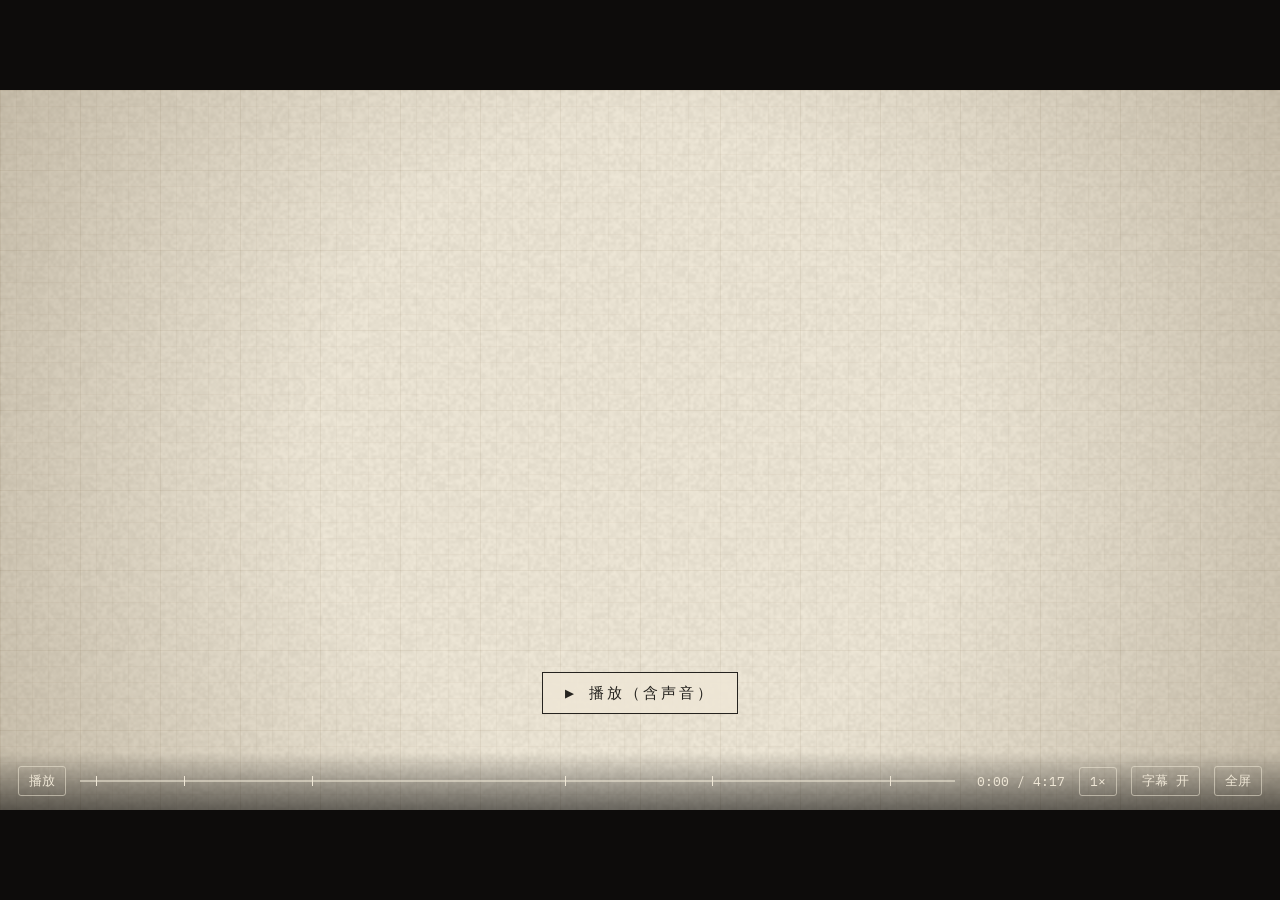
==== commit 54d8245d: "Add 1.5x/2x/3x playback speed to 《百分之二》 player Co-Authored-By: Claude Opus 5.5 <noreply@anthropic.co" ====
--- a/two-percent/index.html
+++ b/two-percent/index.html
@@ -36,6 +36,7 @@
     <button id="play">播放</button>
     <div id="seek"><div class="track"></div><div class="fill"></div></div>
     <span id="time">0:00 / 0:00</span>
+    <button id="speed">1×</button>
     <button id="subs">字幕 开</button>
     <button id="fs">全屏</button>
   </div>
@@ -728,7 +729,7 @@
   if (!playing) { AU.lastTyped = FX.typed; return; }
   if (FX.pen > 0) {
     if (AU.nextTick < now) AU.nextTick = now;
-    while (AU.nextTick < now + .1) { click(AU.nextTick, 2400 + Math.random() * 600, 6, .07, .012); AU.nextTick += 1 / 14; }
+    while (AU.nextTick < now + .1) { click(AU.nextTick, 2400 + Math.random() * 600, 6, .07, .012); AU.nextTick += 1 / (14 * speed); }
   }
   if (FX.typed > AU.lastTyped) { const n = Math.min(3, FX.typed - AU.lastTyped); for (let i = 0; i < n; i++) click(now + i * .03, 3800, 3, .16, .03); }
   AU.lastTyped = FX.typed;
@@ -741,7 +742,8 @@
 const bar = { play: document.getElementById('play'), seek: document.getElementById('seek'), time: document.getElementById('time'), subs: document.getElementById('subs'), fs: document.getElementById('fs') };
 const fill = bar.seek.querySelector('.fill');
 for (const ch of CHAPTERS.slice(1)) { const m = document.createElement('div'); m.className = 'mark'; m.style.left = (ch.s / TOTAL * 100) + '%'; bar.seek.appendChild(m); }
-let T = 0, playing = false, lastNow = 0;
+let T = 0, playing = false, lastNow = 0, speed = 1;
+const SPEEDS = [1, 1.5, 2, 3];
 const params = new URLSearchParams(location.search);
 if (params.has('t')) T = parseFloat(params.get('t')) || 0;
 const fmt = s => Math.floor(s / 60) + ':' + String(Math.floor(s % 60)).padStart(2, '0');
@@ -761,7 +763,7 @@
   lastNow = performance.now();
 }
 function loop(now) {
-  if (playing) { T += (now - lastNow) / 1000; if (T >= TOTAL) { T = TOTAL; playing = false; setPlaying(false); } }
+  if (playing) { T += (now - lastNow) / 1000 * speed; if (T >= TOTAL) { T = TOTAL; playing = false; setPlaying(false); } }
   lastNow = now;
   if (window.__frozen) return requestAnimationFrame(loop);
   render(T);
@@ -772,6 +774,10 @@
 }
 document.getElementById('start').onclick = () => setPlaying(true);
 bar.play.onclick = () => setPlaying(!playing);
+const speedBtn = document.getElementById('speed');
+function setSpeed(v) { speed = v; speedBtn.textContent = v + '×'; }
+speedBtn.onclick = () => setSpeed(SPEEDS[(SPEEDS.indexOf(speed) + 1) % SPEEDS.length]);
+if (params.has('speed') && SPEEDS.includes(+params.get('speed'))) setSpeed(+params.get('speed'));
 bar.subs.onclick = () => { showSubs = !showSubs; bar.subs.textContent = '字幕 ' + (showSubs ? '开' : '关'); };
 bar.fs.onclick = () => document.fullscreenElement ? document.exitFullscreen() : stage.requestFullscreen();
 function seekTo(e) { const r = bar.seek.getBoundingClientRect(); T = clamp((e.clientX - r.left) / r.width) * TOTAL; AU.lastTyped = 1e9; }
@@ -784,6 +790,8 @@
   if (e.code === 'ArrowLeft') { T = Math.max(0, T - 5); AU.lastTyped = 1e9; }
   if (e.code === 'KeyF') bar.fs.onclick();
   if (e.code === 'KeyC') bar.subs.onclick();
+  if (e.code === 'KeyS') speedBtn.onclick();
+  if (/^Digit[1-4]$/.test(e.code)) setSpeed(SPEEDS[+e.code.slice(5) - 1]);
 });
 // 供逐帧导出 / 检查使用
 window.__twoPercent = { render, TOTAL, CHAPTERS, CUES };
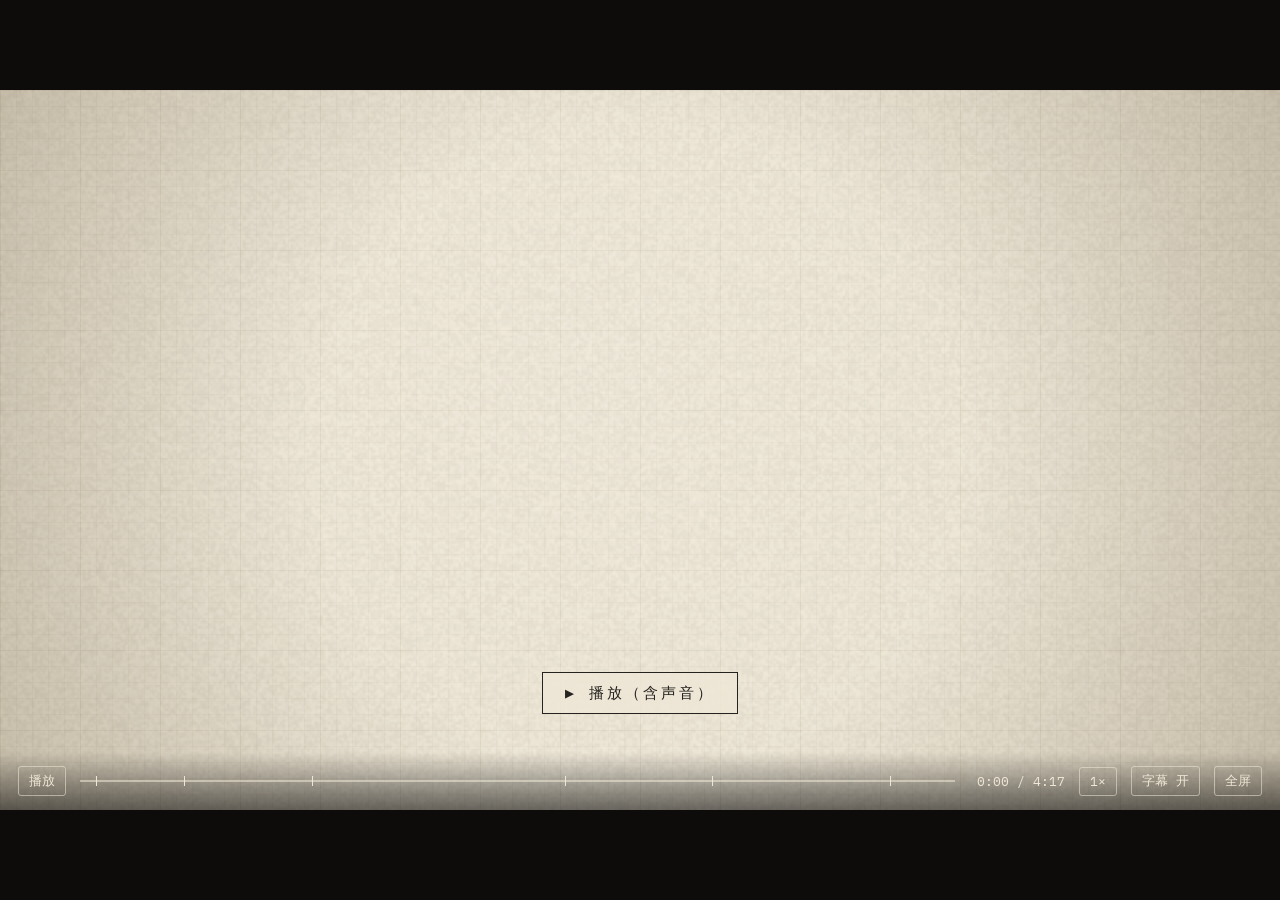
==== commit c583c1b5: "《百分之二》: semantic three-ink palette, chapter lighting, slow camera Blue = AI and forecasts, red = num" ====
--- a/two-percent/index.html
+++ b/two-percent/index.html
@@ -55,6 +55,9 @@
 
 const C = {
   paper: '#efe7d6', ink: '#25231f', ink2: '#6f665a', red: '#a33a28',
+  blue: '#2f5f8f',                 // 蓝铅笔：只代表 AI 与关于 AI 的预测
+  hl: 'rgba(242,198,60,0.62)',     // 荧光笔：只代表人、快不了的环节
+  // 红：只代表访谈里的真实数字；黑：历史与事实
   grid: 'rgba(120,100,60,0.10)', gridMajor: 'rgba(120,100,60,0.22)',
 };
 const SERIF = '"Noto Serif SC","Songti SC","STSong","WenQuanYi Zen Hei",serif';
@@ -227,9 +230,28 @@
   for (let y = 0; y <= H; y += 24) { ctx.strokeStyle = y % 120 === 0 ? C.gridMajor : C.grid; ctx.beginPath(); ctx.moveTo(0, y + .5); ctx.lineTo(W, y + .5); ctx.stroke(); }
   ctx.restore();
   ctx.drawImage(grain, 0, 0, W, H);
+}
+function vignette() {
   const v = ctx.createRadialGradient(W / 2, H / 2, H * .45, W / 2, H / 2, H * 1.05);
   v.addColorStop(0, 'rgba(60,40,10,0)'); v.addColorStop(1, 'rgba(60,40,10,0.22)');
   ctx.fillStyle = v; ctx.fillRect(0, 0, W, H);
+}
+// 荧光笔一抹：略歪、两端不齐
+function hl(x, y, w, h, p, a = 1) {
+  if (p <= 0) return;
+  const ww = w * clamp(p);
+  ctx.save(); ctx.globalAlpha *= a; ctx.globalCompositeOperation = 'multiply'; ctx.fillStyle = C.hl;
+  ctx.beginPath(); ctx.moveTo(x + 2, y + 4); ctx.lineTo(x + ww, y); ctx.lineTo(x + ww + 5, y + h - 3); ctx.lineTo(x - 3, y + h); ctx.closePath(); ctx.fill();
+  ctx.restore();
+}
+// 路径上某个进度处的点（镜头跟笔用）
+function pathPoint(P, p) {
+  const target = P.len * clamp(p);
+  for (let i = 1; i < P.pts.length; i++) if (P.L[i] >= target) {
+    const k = (target - P.L[i - 1]) / (P.L[i] - P.L[i - 1] || 1);
+    return [lerp(P.pts[i - 1][0], P.pts[i][0], k), lerp(P.pts[i - 1][1], P.pts[i][1], k)];
+  }
+  return P.pts[P.pts.length - 1];
 }
 
 /* ---------------- 共用小画件 ---------------- */
@@ -275,7 +297,7 @@
 function laptop(x, y, d, p, glow = 0) {
   drawPath(mkPath([[x - 40 * d, y], [x + 30 * d, y], [x + 50 * d, y - 60]]), p, { w: 3 });
   if (glow > 0) {
-    ctx.save(); ctx.globalAlpha = glow * 0.8; ctx.strokeStyle = C.ink; ctx.lineWidth = 1.5;
+    ctx.save(); ctx.globalAlpha = glow * 0.9; ctx.strokeStyle = C.blue; ctx.lineWidth = 2;
     for (let i = 0; i < 5; i++) {
       const ang = -Math.PI / 2 - d * (0.2 + i * 0.28);
       const r1 = 70, r2 = 70 + 26 + 10 * Math.sin(i * 2.1);
@@ -299,6 +321,31 @@
   ctx.lineCap = 'round'; ctx.lineWidth = 4; ctx.beginPath(); ctx.moveTo(x, y); ctx.lineTo(x + Math.cos(hA) * r * .5, y + Math.sin(hA) * r * .5); ctx.stroke();
   ctx.lineWidth = 2.5; ctx.beginPath(); ctx.moveTo(x, y); ctx.lineTo(x + Math.cos(mA) * r * .78, y + Math.sin(mA) * r * .78); ctx.stroke();
   ctx.restore();
+}
+
+// 天色：上午淡 → 傍晚橙 → 夜深蓝
+const SKY = [[9, [222, 228, 226]], [15, [226, 222, 205]], [17, [236, 178, 108]], [18, [226, 140, 84]], [19, [120, 104, 128]], [20, [58, 72, 108]], [21, [34, 44, 74]]];
+function skyAt(h) {
+  for (let i = 1; i < SKY.length; i++) if (h <= SKY[i][0]) {
+    const k = prog(h, SKY[i - 1][0], SKY[i][0]), a = SKY[i - 1][1], b = SKY[i][1];
+    return a.map((v, j) => Math.round(lerp(v, b[j], k)));
+  }
+  return SKY[SKY.length - 1][1];
+}
+function windowAt(x, y, w, h, hrs, p) {
+  if (p <= 0) return;
+  const [r, g, b] = skyAt(hrs);
+  ctx.save();
+  // 窗光洒在纸上
+  const spill = ctx.createRadialGradient(x + w / 2, y + h / 2, 10, x + w / 2, y + h / 2, 420);
+  spill.addColorStop(0, `rgba(${r},${g},${b},${.22 * p})`); spill.addColorStop(1, `rgba(${r},${g},${b},0)`);
+  ctx.fillStyle = spill; ctx.fillRect(x - 420, y - 420, w + 840, h + 840);
+  ctx.globalAlpha *= p * .82; ctx.fillStyle = `rgb(${r},${g},${b})`; ctx.fillRect(x, y, w, h);
+  if (hrs > 19.5) { ctx.fillStyle = 'rgba(239,231,214,.8)'; for (let i = 0; i < 6; i++) ctx.fillRect(x + hash(i) * w, y + hash(i + 7) * h * .6, 2, 2); }
+  ctx.restore();
+  drawPath(rectPath(x, y, w, h), p, { w: 3, noNib: true });
+  line(x + w / 2, y, x + w / 2, y + h, p, { w: 2, noNib: true });
+  line(x, y + h / 2, x + w, y + h / 2, p, { w: 2, noNib: true });
 }
 
 /* ---------------- 第四章那条线（第六章复用） ---------------- */
@@ -331,7 +378,7 @@
     ctx.beginPath(); ctx.moveTo(g.X(yr), g.yb + 40); ctx.lineTo(g.X(yr), g.yb + 52); ctx.stroke(); ctx.restore();
     text(String(yr), g.X(yr), g.yb + 82, { font: MONO, size: 22, align: 'center', color: C.ink2, alpha: ax });
   }
-  text('人均 GDP · 对数刻度 · 示意', g.x0 - 20, g.yt - 80, { size: 24, color: C.ink2, alpha: ax });
+  if (!cfg.noLabel) text('人均 GDP · 对数刻度 · 示意', g.x0 - 20, g.yt - 80, { size: 24, color: C.ink2, alpha: ax });
   // 未来区域
   if (cfg.future > 0) {
     ctx.save(); ctx.globalAlpha = cfg.future * .5; ctx.strokeStyle = C.ink2; ctx.lineWidth = 1;
@@ -354,7 +401,7 @@
     text(String(yr), x, y - 162, { font: MONO, size: 20, align: 'center', color: C.ink2, alpha: k });
   }
   if (cfg.pct > 0) {
-    text('≈ 2%', 300, 360, { font: MONO, size: 150, weight: 500, alpha: cfg.pct });
+    text('≈ 2%', 300, 360, { font: MONO, size: 150, weight: 500, color: C.red, alpha: cfg.pct });
     text('每年 · 持续 140 年', 312, 430, { size: 36, color: C.ink2, alpha: cfg.pct });
   }
 }
@@ -387,7 +434,7 @@
     }
     // “不太像你想的那样”——在问题下画一道波浪线
     const wv = eprog(lt, c[3] + .4, c[3] + 1.8);
-    drawPath(mkPath(sample(u => [lerp(620, 1300, u), 340 + Math.sin(u * 40) * 5], 0, 1, 120)), wv, { w: 2, color: C.red, alpha: 1 - fin(lt, D - .8, .8) });
+    drawPath(mkPath(sample(u => [lerp(620, 1300, u), 340 + Math.sin(u * 40) * 5], 0, 1, 120)), wv, { w: 2, color: C.ink, alpha: 1 - fin(lt, D - .8, .8) });
   },
 
   half(lt, ch) {
@@ -406,10 +453,10 @@
     const expo = (a, s) => u => [lerp(A.x0, A.x1, u), A.y1 - (Math.exp(a * u) - 1) / (Math.exp(a) - 1) * (A.y1 - A.y0) * s];
     const fc = mkPath(sample(expo(3.4, .78), 0, 1, 120));
     const ac = mkPath(sample(expo(4.2, .98), 0, 1, 120));
-    drawPath(fc, eprog(lt, c[0] + 1.2, c[0] + 5.5), { w: 3, dash: [10, 10], color: C.ink2 });
-    text('当年的预测', A.x1 - 10, A.y0 + 175, { size: 24, color: C.ink2, align: 'right', alpha: fin(lt, c[0] + 5.5) });
-    drawPath(ac, eprog(lt, c[1], c[1] + 3.2), { w: 4 });
-    text('实际', A.x1 + 12, A.y0 + 20, { size: 28, weight: 600, alpha: fin(lt, c[1] + 3) });
+    drawPath(fc, eprog(lt, c[0] + 1.2, c[0] + 5.5), { w: 3, dash: [10, 10], color: C.blue, alpha: .6 });
+    text('当年的预测', A.x1 - 10, A.y0 + 175, { size: 24, color: C.blue, align: 'right', alpha: fin(lt, c[0] + 5.5) });
+    drawPath(ac, eprog(lt, c[1], c[1] + 3.2), { w: 4, color: C.blue });
+    text('实际', A.x1 + 12, A.y0 + 20, { size: 28, weight: 600, color: C.blue, alpha: fin(lt, c[1] + 3) });
 
     // 面板 B：失业率
     const axB = eprog(lt, c[2] - .2, c[2] + 1.2);
@@ -421,8 +468,8 @@
     for (const v of [0, 5, 10, 15]) text(v + '%', B.x0 - 14, yU(v) + 7, { font: MONO, size: 20, align: 'right', color: C.ink2, alpha: fin(lt, c[2] + .5) });
     for (let yr = 2022; yr <= 2026; yr++) text(String(yr), xU(yr), B.y1 + 40, { font: MONO, size: 20, align: 'center', color: C.ink2, alpha: fin(lt, c[2] + .6) });
     const pred = mkPath(sample(u => [xU(2023 + u * 3), yU(3.7 + Math.pow(u, 2.2) * 9.5)], 0, 1, 60));
-    drawPath(pred, eprog(lt, c[2] + .8, c[2] + 3.2), { w: 3, dash: [10, 10], color: C.ink2 });
-    text('当年的预测', xU(2026) - 10, yU(13.2) - 14, { size: 24, color: C.ink2, align: 'right', alpha: fin(lt, c[2] + 3) });
+    drawPath(pred, eprog(lt, c[2] + .8, c[2] + 3.2), { w: 3, dash: [10, 10], color: C.blue, alpha: .6 });
+    text('当年的预测', xU(2026) - 10, yU(13.2) - 14, { size: 24, color: C.blue, align: 'right', alpha: fin(lt, c[2] + 3) });
     const pts = [[2022, 3.7], [2022.5, 3.6], [2023, 3.5], [2023.5, 3.6], [2024, 3.9], [2024.5, 4.1], [2025, 4.0], [2025.5, 4.2], [2026, 4.1]];
     const act = mkPath(sample(u => {
       const f = u * (pts.length - 1), i = Math.min(pts.length - 2, Math.floor(f)), k = ease(f - i);
@@ -455,13 +502,14 @@
         if (i > 0) line(x0 + i * step - 46, y + h / 2, x0 + i * step, y + h / 2, p, { w: 3, noNib: true });
         // 前四环被 AI 加速：涂黑
         const fill = i < 4 ? eprog(lt, c[1] + .3 + i * .18, c[1] + .9 + i * .18) : 0;
-        if (fill > 0) { ctx.save(); ctx.globalAlpha *= fill; ctx.fillStyle = C.ink; ctx.fillRect(x0 + i * step, y, w, h); ctx.restore(); }
+        if (fill > 0) { ctx.save(); ctx.globalAlpha *= fill; ctx.fillStyle = C.blue; ctx.fillRect(x0 + i * step, y, w, h); ctx.restore(); }
+        if (i >= 4) hl(x0 + i * step - 8, y - 8, w + 16, h + 16, eprog(lt, c[1] + 3.0 + (i - 4) * .3, c[1] + 3.6 + (i - 4) * .3));
         text(lab, x0 + i * step + w / 2, y + h / 2 + 12, { size: 34, align: 'center', color: fill > .5 ? C.paper : C.ink, alpha: fin(lt, .3 + i * .45 + .5) });
         if (i >= 4) hourglass(x0 + i * step + w / 2, y + h + 50, 14, fin(lt, c[1] + 3.2 + (i - 4) * .2));
       });
       const br = eprog(lt, c[1] + 1.2, c[1] + 2.4);
-      line(x0, y - 40, x0 + 3 * step + w, y - 40, br, { w: 2 });
-      text('×100', x0 + (3 * step + w) / 2, y - 62, { font: MONO, size: 44, weight: 500, align: 'center', alpha: fin(lt, c[1] + 2.2) });
+      line(x0, y - 40, x0 + 3 * step + w, y - 40, br, { w: 2, color: C.blue });
+      text('×100', x0 + (3 * step + w) / 2, y - 62, { font: MONO, size: 44, weight: 500, align: 'center', color: C.blue, alpha: fin(lt, c[1] + 2.2) });
       const br2 = eprog(lt, c[1] + 3.0, c[1] + 4.2);
       line(x0 + 4 * step, y + h + 100, x0 + 7 * step + w, y + h + 100, br2, { w: 2 });
       text('要等现实世界给答案', x0 + 4 * step + (3 * step + w) / 2, y + h + 150, { size: 32, align: 'center', alpha: fin(lt, c[1] + 4) });
@@ -478,10 +526,10 @@
       const cloud = vis(lt, c[2] + 1.2, c[3] + .8, .5);
       const n = Math.floor(eprog(lt, c[2] + 1.4, c[3]) * 900);
       if (cloud > 0) {
-        ctx.save(); ctx.globalAlpha *= cloud; ctx.fillStyle = C.ink;
+        ctx.save(); ctx.globalAlpha *= cloud; ctx.fillStyle = C.blue;
         for (let i = 0; i < n; i++) { const px = 270 + hash(i) * 520, py = 190 + hash(i + 999) * 140; ctx.fillRect(px, py, 3, 3); }
         ctx.restore();
-        text('候选分子 ' + Math.floor(n / 900 * 12000).toLocaleString('en-US'), 830, 270, { font: MONO, size: 36, alpha: cloud });
+        text('候选分子 ' + Math.floor(n / 900 * 12000).toLocaleString('en-US'), 830, 270, { font: MONO, size: 36, color: C.blue, alpha: cloud });
       }
       const row = (y, label, scaleFirst, p0, p1, total) => {
         text(label, x0, y - 22, { size: 30, weight: 600, alpha: fin(lt, p0) });
@@ -490,8 +538,8 @@
           const L = i === 0 ? len * scaleFirst : len;
           const st = i === 0 ? p0 : lerp(p0 + .6, p1, (i - 1) / 5), en = st + (i === 0 ? .6 : (p1 - p0 - .6) / 5);
           const p = eprog(lt, st, en);
-          drawPath(rectPath(yr(acc), y, Math.max(3, yr(acc + L) - yr(acc)), 70), p, { w: 2.5 });
-          if (i === 0 && scaleFirst < 1) { ctx.save(); ctx.globalAlpha *= p; ctx.fillStyle = C.ink; ctx.fillRect(yr(acc), y, 4, 70); ctx.restore(); }
+          drawPath(rectPath(yr(acc), y, Math.max(3, yr(acc + L) - yr(acc)), 70), p, { w: 2.5, color: i === 0 ? C.blue : C.ink });
+          if (i === 0 && scaleFirst < 1) { ctx.save(); ctx.globalAlpha *= p; ctx.fillStyle = C.blue; ctx.fillRect(yr(acc), y, 4, 70); ctx.restore(); }
           if (L > .5) text(name, yr(acc + L / 2), y + 46, { size: 26, align: 'center', alpha: fin(lt, en - .2) });
           acc += L;
         });
@@ -499,11 +547,12 @@
       };
       row(430, '用 AI 之前', 1, c[2] + .2, c[3] + 2.8, '10 年');
       row(640, '用 AI 之后', 0.01, c[4], c[4] + 2.2, '≈ 9 年');
+      hl(yr(0.01) + 8, 632, yr(9.01) - yr(0.01) - 16, 86, eprog(lt, c[4] + 2.6, c[4] + 3.8));
       // 标注
       const ar = fin(lt, c[4] + 1.0);
       if (ar > 0) {
-        text('设计快了 100 倍', x0, 800, { size: 28, color: C.red, alpha: ar });
-        line(x0 + 10, 770, x0 + 3, 716, eprog(lt, c[4] + 1, c[4] + 1.6), { w: 2, color: C.red, noNib: true });
+        text('设计快了 100 倍', x0, 800, { size: 28, color: C.blue, alpha: ar });
+        line(x0 + 10, 770, x0 + 3, 716, eprog(lt, c[4] + 1, c[4] + 1.6), { w: 2, color: C.blue, noNib: true });
       }
       text('示意：各阶段时长为大致量级', x1, 860, { size: 22, color: C.ink2, align: 'right', alpha: fin(lt, c[3]) });
       ctx.restore();
@@ -519,6 +568,7 @@
       lanes.forEach((ln, li) => {
         text(ln.label, x0, ln.y - 40, { size: 30, weight: 600, alpha: fin(lt, c[5] + li * .3) });
         line(x0, ln.y, x1, ln.y, eprog(lt, c[5], c[5] + 1), { w: 2, noNib: true });
+        if (li === 1) line(x0, ln.y, x0 + 3 * leg, ln.y, eprog(lt, c[5] + .6, c[5] + 1.4), { w: 6, color: C.blue, noNib: true });
         for (let i = 0; i <= 4; i++) line(x0 + i * leg, ln.y - 12, x0 + i * leg, ln.y + 12, fin(lt, c[5] + .8), { w: 2, noNib: true });
         if (li === 0) for (let i = 0; i < 4; i++) text(['第一棒', '第二棒', '第三棒', '第四棒'][i], x0 + (i + .5) * leg, ln.y + 52, { size: 24, align: 'center', color: C.ink2, alpha: fin(lt, c[5] + .8) });
         // 跑者位置
@@ -527,12 +577,12 @@
         ctx.save(); ctx.fillStyle = C.ink; ctx.beginPath(); ctx.arc(x0 + pos, ln.y, 11, 0, Math.PI * 2); ctx.fill(); ctx.restore();
         if (simT > 0 && simT < total) FX.pen++;
         const shown = Math.min(simT, total);
-        text(shown.toFixed(1) + ' 秒', x1 + 40, ln.y + 12, { font: MONO, size: 36, weight: 500, alpha: fin(lt, c[5] + .6), color: li === 1 && simT >= total ? C.red : C.ink });
+        text(shown.toFixed(1) + ' 秒', x1 + 40, ln.y + 12, { font: MONO, size: 36, weight: 500, alpha: fin(lt, c[5] + .6), color: C.ink });
       });
       const fl = fin(lt, c[5] + 3.8);
       if (fl > 0) {
-        ctx.save(); ctx.globalAlpha *= fl; ctx.fillStyle = 'rgba(163,58,40,0.10)'; ctx.fillRect(x0 + 3 * leg, 590, leg, 100); ctx.restore();
-        text('再快，也快不过第四棒', x0 + 3.5 * leg, 740, { size: 28, color: C.red, align: 'center', alpha: fl });
+        hl(x0 + 3 * leg + 6, 606, leg - 12, 68, eprog(lt, c[5] + 3.8, c[5] + 4.8));
+        text('再快，也快不过第四棒', x0 + 3.5 * leg, 740, { size: 28, color: C.ink, align: 'center', alpha: fl });
       }
       ctx.restore();
     }
@@ -544,20 +594,21 @@
       const x0 = 260, unit = 64;
       text('代码行数', x0, 360, { size: 32, weight: 600, alpha: fin(lt, c[6]) });
       const codeP = eprog(lt, c[6] + .8, c[6] + 4.2);
-      ctx.fillStyle = C.ink; ctx.fillRect(x0, 390, unit * lerp(1, 20, codeP), 54);
+      ctx.fillStyle = C.blue; ctx.fillRect(x0, 390, unit * lerp(1, 20, codeP), 54);
       if (codeP > 0 && codeP < 1) FX.pen++;
-      text('×' + Math.max(1, Math.round(lerp(1, 20, codeP))), x0 + unit * lerp(1, 20, codeP) + 22, 435, { font: MONO, size: 46, weight: 500 });
+      text('×' + Math.max(1, Math.round(lerp(1, 20, codeP))), x0 + unit * lerp(1, 20, codeP) + 22, 435, { font: MONO, size: 46, weight: 500, color: C.red });
       text('软件发布', x0, 580, { size: 32, weight: 600, alpha: fin(lt, c[7]) });
       const relP = eprog(lt, c[7] + .4, c[7] + 2.2);
       if (relP > 0) {
         ctx.fillStyle = C.ink; ctx.fillRect(x0, 610, unit * lerp(1, 1.3, relP), 54);
-        text('+' + Math.round(lerp(0, 30, relP)) + '%', x0 + unit * lerp(1, 1.3, relP) + 22, 655, { font: MONO, size: 46, weight: 500 });
+        text('+' + Math.round(lerp(0, 30, relP)) + '%', x0 + unit * lerp(1, 1.3, relP) + 22, 655, { font: MONO, size: 46, weight: 500, color: C.red });
       }
       const gp = eprog(lt, c[8], c[8] + 1.6);
       if (gp > 0) {
         const gx0 = x0 + unit * 1.3 + 160, gx1 = x0 + unit * 20;
-        drawPath(mkPath([[gx0, 700], [gx0, 720], [gx1, 720], [gx1, 700]]), gp, { w: 2, color: C.red });
-        text('快不了的那几环', (gx0 + gx1) / 2, 770, { size: 32, color: C.red, align: 'center', alpha: fin(lt, c[8] + 1.2) });
+        drawPath(mkPath([[gx0, 700], [gx0, 720], [gx1, 720], [gx1, 700]]), gp, { w: 2, color: C.ink2 });
+        hl((gx0 + gx1) / 2 - 130, 738, 260, 46, eprog(lt, c[8] + 1.2, c[8] + 2));
+        text('快不了的那几环', (gx0 + gx1) / 2, 770, { size: 32, color: C.ink, align: 'center', alpha: fin(lt, c[8] + 1.2) });
       }
       text('数据：McCrory 在访谈中引用的研究（编程智能体引入前后）', 1660, 880, { size: 22, color: C.ink2, align: 'right', alpha: fin(lt, c[6] + 1) });
       ctx.restore();
@@ -582,7 +633,7 @@
     if (alt > 0) {
       const sw = .5 + .5 * Math.sin((lt - c[4]) * 1.6);
       drawPath(g.straight, 1, { w: 3, dash: [8, 10], alpha: alt * lerp(.25, .9, sw), noNib: true });
-      drawPath(g.bend, 1, { w: 3, dash: [8, 10], alpha: alt * lerp(.9, .25, sw), noNib: true });
+      drawPath(g.bend, 1, { w: 3, dash: [8, 10], color: C.blue, alpha: alt * lerp(.9, .25, sw), noNib: true });
     }
   },
 
@@ -605,7 +656,8 @@
       // 引语
       text(typed('“这算增强了我，还是取代了我的研究助理？”', prog(lt, c[1] + .2, c[1] + 3.2)), W / 2, 230, { size: 44, align: 'center' });
       text('—— Jason Furman', W / 2 + 560, 280, { font: MONO, size: 22, align: 'right', color: C.ink2, alpha: fin(lt, c[1] + 3.2) });
-      text(typed('“它增强了你，也替代了他。”', prog(lt, c[2] + .1, c[2] + 1.8)), W / 2, 370, { size: 52, align: 'center', weight: 600, color: C.red });
+      hl(W / 2 - 350, 330, 700, 58, eprog(lt, c[2] + 1.9, c[2] + 2.8));
+      text(typed('“它增强了你，也替代了他。”', prog(lt, c[2] + .1, c[2] + 1.8)), W / 2, 370, { size: 52, align: 'center', weight: 600 });
       text('—— Peter McCrory', W / 2 + 330, 420, { font: MONO, size: 22, align: 'right', color: C.ink2, alpha: fin(lt, c[2] + 1.8) });
       ctx.restore();
     }
@@ -623,12 +675,13 @@
         figure(pp.x, deskY + 30, eprog(lt, c[3] + .4 + i * .3, c[3] + 2.2 + i * .3), { alpha: fade, dash: fade < .9 ? [6, 8] : null });
         laptop(pp.x + 150, deskY, 1, eprog(lt, c[3] + 1.6, c[3] + 2.2), pp.ai ? fin(lt, c[4]) * (.5 + .5 * Math.sin(lt * 4)) : 0);
         const hrs = lerp(9, pp.end, clamp(run * (21 - 9) / (pp.end - 9)));
+        windowAt(pp.x - 175, 236, 130, 190, hrs, eprog(lt, c[3] + .3, c[3] + 1.3));
         clock(pp.x + 90, 330, 70, hrs, eprog(lt, c[3] + .6, c[3] + 1.6));
         text(String(Math.floor(hrs)).padStart(2, '0') + ':' + String(Math.floor((hrs % 1) * 60)).padStart(2, '0'), pp.x + 90, 450, { font: MONO, size: 30, align: 'center', alpha: fin(lt, c[4] - .2) });
         const done = Math.floor(clamp(run * (21 - 9) / (pp.end - 9)) * pp.n + 1e-6);
         sheets(pp.x + 250, deskY - 2, done, fin(lt, c[4]));
         text(pp.name, pp.x, deskY + 190, { size: 28, align: 'center', color: C.ink2, alpha: fin(lt, c[3] + 1.8) * fade });
-        text('?', pp.x, deskY - 230, { font: MONO, size: 80, align: 'center', color: C.red, alpha: back });
+        text('?', pp.x, deskY - 230, { font: MONO, size: 80, align: 'center', color: C.ink2, alpha: back });
       });
       // 名额
       const slot = fin(lt, c[4] + 3.4);
@@ -644,13 +697,11 @@
     const c = ch.cues.map(q => q.s - ch.s), D = ch.e - ch.s;
     const g = GDP;
     ctx.save(); ctx.globalAlpha = fin(lt, 0, 1.6) * .55;
-    drawGDP(lt, { axis: 1, main: 1, pct: 0, future: 1, markAlpha: .6 });
+    drawGDP(lt, { axis: 1, main: 1, pct: 0, future: 1, markAlpha: .6, noLabel: true });
     ctx.restore();
     // 笔继续往前画，很慢
     const fut = mkPath(sample(yr => [g.X(yr), g.Y(g.logv(2010) + (yr - 2010) * .02)], 2010, 2026, 30));
     drawPath(fut, prog(lt, 1.2, c[1] + 4) * .999, { w: 4, dash: [2, 12] });
-    text(typed('这段影像是 AI 做的。', prog(lt, c[0], c[0] + 1.6)), 240, 240, { size: 54, weight: 600 });
-    text(typed('它也不知道，那条线会不会弯。', prog(lt, c[1], c[1] + 2.6)), 240, 320, { size: 54, weight: 600 });
   },
 };
 
@@ -668,15 +719,97 @@
   text(q.text, W / 2, 1012, { size: 38, align: 'center', alpha: a });
 }
 
+/* ---------------- 镜头：像有人俯身看图 ---------------- */
+const CAMS = {
+  title: (lt, ch) => ({ x: W / 2, y: H / 2, z: 1 + .035 * prog(lt, 0, ch.e - ch.s) }),
+  ask: (lt, ch) => ({ x: W / 2, y: H / 2, z: 1.02 + .05 * prog(lt, 0, ch.e - ch.s) }),
+  half(lt, ch) {
+    const c = ch.cues.map(q => q.s - ch.s);
+    const kA = eprog(lt, c[0], c[0] + 3) * (1 - eprog(lt, c[2] - 1, c[2] + 1.2));
+    const kB = eprog(lt, c[2] - 1, c[2] + 1.2) * (1 - eprog(lt, c[4] + .2, c[4] + 1.6));
+    return { x: W / 2 + kA * (520 - W / 2) + kB * (1400 - W / 2), y: 510, z: 1 + .28 * (kA + kB) };
+  },
+  chain(lt, ch) {
+    const c = ch.cues.map(q => q.s - ch.s);
+    // 每个小场景里缓慢推近
+    const cuts = [0, c[2], c[5], c[6], ch.e - ch.s];
+    let k = 0; for (let i = 0; i < 4; i++) if (lt >= cuts[i]) k = prog(lt, cuts[i], cuts[i + 1]);
+    return { x: W / 2 + 30 * Math.sin(lt * .12), y: H / 2, z: 1.02 + .07 * ease(k) };
+  },
+  line(lt, ch) {
+    const c = ch.cues.map(q => q.s - ch.s);
+    const p = prog(lt, c[0] + .4, c[2] - .2);
+    const tip = pathPoint(GDP.main, p);
+    const k = eprog(lt, c[0] - .2, c[0] + 2.2) * (1 - eprog(lt, c[2] - 1.4, c[2] + 1.2));
+    return { x: lerp(W / 2, tip[0], k), y: lerp(H / 2, tip[1] - 60, k), z: 1 + .55 * k };
+  },
+  swap(lt, ch) {
+    const c = ch.cues.map(q => q.s - ch.s);
+    const kA = eprog(lt, c[2], c[2] + 3.5) * (1 - eprog(lt, c[3] - 1, c[3]));
+    const kB = eprog(lt, c[4], c[6] + 2);
+    return { x: W / 2, y: lerp(H / 2, 470, kA), z: 1 + .14 * kA + .06 * kB };
+  },
+  end(lt, ch) {
+    const k = 1 - eprog(lt, 0, ch.cues[1].s - ch.s + 4);
+    return { x: lerp(W / 2, 1300, k), y: lerp(H / 2, 420, k), z: 1 + .35 * k };
+  },
+};
+function applyCam(cam) {
+  const z = Math.max(1, cam.z), hw = W / 2 / z, hh = H / 2 / z;
+  const x = clamp(cam.x, hw, W - hw), y = clamp(cam.y, hh, H - hh);
+  ctx.translate(W / 2, H / 2); ctx.scale(z, z); ctx.translate(-x, -y);
+}
+
+/* ---------------- 光：每章纸面色温不同，幅度很小 ---------------- */
+const TINT = {
+  title: [0, 0, 0, 0], ask: [255, 236, 200, .04], half: [120, 160, 210, .07], chain: [0, 0, 0, 0],
+  line: [205, 160, 90, .05], swap: [245, 165, 80, .07], end: [200, 110, 60, .08],
+};
+function tint(t, ch, lt) {
+  const i = CHAPTERS.indexOf(ch), prev = i > 0 ? TINT[CHAPTERS[i - 1].key] : TINT.title;
+  const k = eprog(lt, 0, 2.5), cur = TINT[ch.key];
+  let c = prev.map((v, j) => lerp(v, cur[j], k));
+  if (ch.key === 'end') {   // 黄昏慢慢沉下去
+    const d = eprog(lt, 2, ch.e - ch.s - 5);
+    c = [lerp(c[0], 30, d), lerp(c[1], 34, d), lerp(c[2], 60, d), lerp(c[3], .32, d)];
+  }
+  if (c[3] <= 0.002) return;
+  ctx.save(); ctx.globalCompositeOperation = 'multiply';
+  ctx.fillStyle = `rgba(${c[0] | 0},${c[1] | 0},${c[2] | 0},${c[3] * 3})`; ctx.globalAlpha = .33; ctx.fillRect(0, 0, W, H);
+  ctx.restore();
+}
+// 台灯：中心略亮的一圈暖光
+function lamp(t) {
+  const x = W * .46 + Math.sin(t * .07) * 40, y = H * .38;
+  const g = ctx.createRadialGradient(x, y, 40, x, y, H * .9);
+  g.addColorStop(0, 'rgba(255,244,214,0.16)'); g.addColorStop(1, 'rgba(255,244,214,0)');
+  ctx.save(); ctx.globalCompositeOperation = 'screen'; ctx.fillStyle = g; ctx.fillRect(0, 0, W, H); ctx.restore();
+}
+
 /* ---------------- 合成一帧 ---------------- */
 function render(t) {
   FX.pen = 0; FX.typed = 0; FX.stamp = 0;
   t = clamp(t, 0, TOTAL);
   const ch = CHAPTERS.find(c => t >= c.s && t < c.e) || CHAPTERS[CHAPTERS.length - 1];
+  const lt = t - ch.s;
+  ctx.save();
+  applyCam(CAMS[ch.key](lt, ch));
   paper(t, ch.key === 'title' ? .6 : 1);
-  const lt = t - ch.s;
-  // 章与章之间：上一章淡出由各自场景处理，这里加一层纸色转场
   SCENES[ch.key](lt, ch);
+  ctx.restore();
+  if (ch.key === 'end') {   // 结尾的字不随镜头移动
+    const c = ch.cues.map(q => q.s - ch.s);
+    text(typed('这段影像是 AI 做的。', prog(lt, c[0], c[0] + 1.6)), 200, 220, { size: 54, weight: 600 });
+    text(typed('它也不知道，那条线会不会弯。', prog(lt, c[1], c[1] + 2.6)), 200, 300, { size: 54, weight: 600 });
+  }
+  tint(t, ch, lt);
+  lamp(t);
+  vignette();
+  if (ch.key === 'half') {   // 颜色图例只在第一次用色时出现
+    const a = vis(lt, 1.5, ch.e - ch.s, .8);
+    text('蓝 = AI 与预测', W - 70, 80, { size: 22, color: C.blue, align: 'right', alpha: a });
+    text('红 = 访谈里的数字', W - 70, 112, { size: 22, color: C.red, align: 'right', alpha: a });
+  }
   if (ch.name) text(ch.name, 70, 92, { font: SERIF, size: 26, color: C.ink2, alpha: vis(lt, .2, ch.e - ch.s, .6) });
   subtitle(t);
   const toNext = ch.e - t, sinceStart = lt;
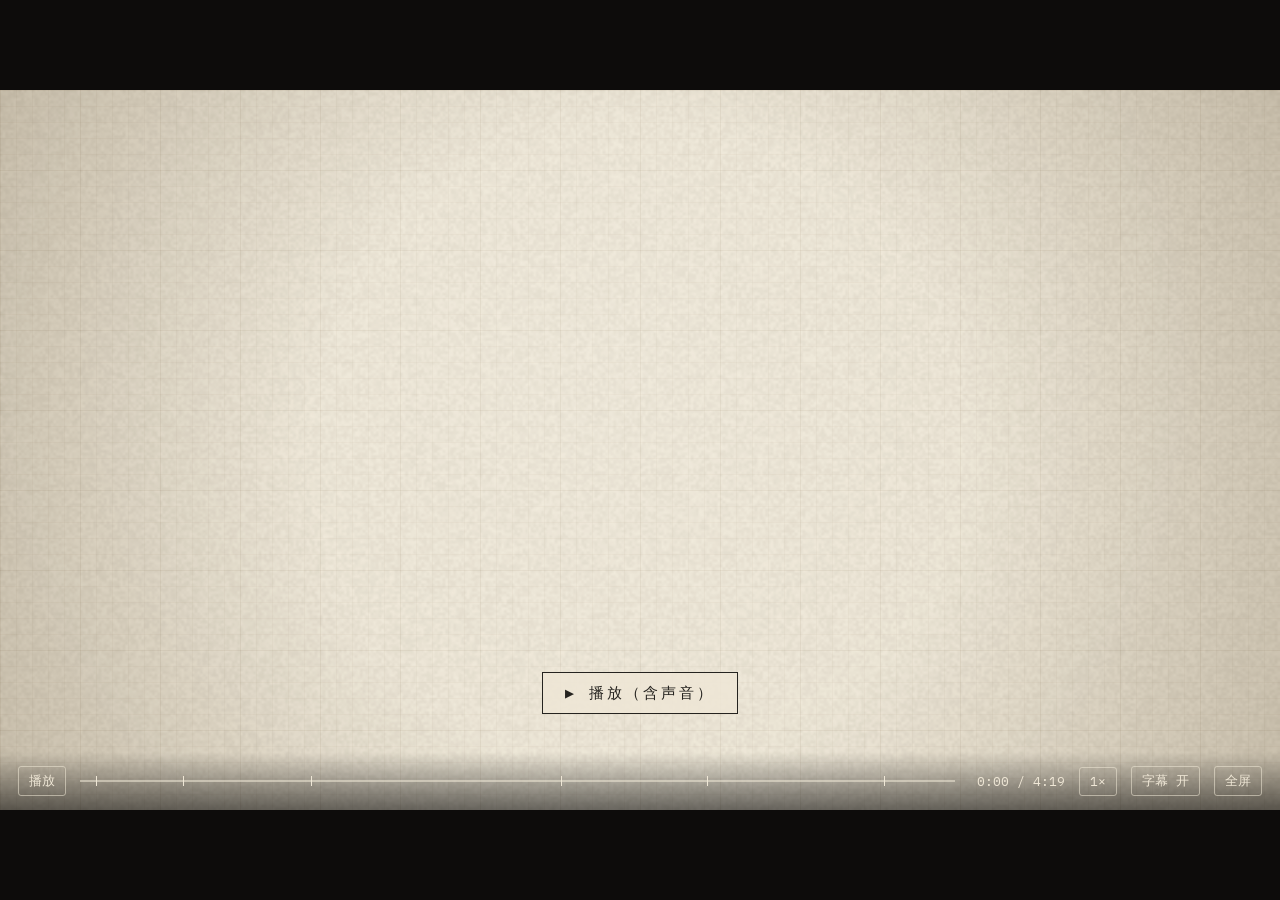
==== commit 90984bf8: "《百分之二》: Dylan He signature and code-drawn logo on title and end cards Co-Authored-By: Claude Opus 5." ====
--- a/two-percent/index.html
+++ b/two-percent/index.html
@@ -111,7 +111,7 @@
     ['工作没有消失。它只是换了人做。', 1.2],
     ['所以比起你的专业叫什么，更要紧的是：你是这两个人里的哪一个。', 1.0],
   ]},
-  { key: 'end', name: '', lead: 2.4, tail: 8.0, lines: [
+  { key: 'end', name: '', lead: 2.4, tail: 10.0, lines: [
     ['这段影像是 AI 做的。', 1.0, { noSub: true }],
     ['它也不知道，那条线会不会弯。', 0, { noSub: true }],
   ]},
@@ -254,6 +254,56 @@
   return P.pts[P.pts.length - 1];
 }
 
+/* ---------------- Dylan He 的标志（按原图用代码重画） ---------------- */
+const LOGO = (() => {
+  const S = 600, cv2 = document.createElement('canvas'); cv2.width = cv2.height = S;
+  const g = cv2.getContext('2d'), R0 = S * .46, ox = S / 2, oy = S / 2;
+  const BLUE = '#4a62c4', ORANGE = '#ea7a3d', BROWN = '#4a2f36', CREAM = '#e9e2d1';
+  const blob = (cx, cy, r, seed) => {
+    g.beginPath();
+    for (let i = 0; i <= 120; i++) {
+      const a = i / 120 * Math.PI * 2;
+      const rr = r * (1 + .016 * Math.sin(3 * a + seed) + .01 * Math.sin(5 * a + seed * 2.3) + .006 * Math.sin(9 * a + seed * .7));
+      const x = cx + Math.cos(a) * rr, y = cy + Math.sin(a) * rr;
+      i ? g.lineTo(x, y) : g.moveTo(x, y);
+    }
+    g.closePath();
+  };
+  const P = (fx, fy) => [ox + fx * R0, oy + fy * R0];
+  const solid = (fx, fy, fr, col, seed) => { const [x, y] = P(fx, fy); blob(x, y, fr * R0, seed); g.fillStyle = col; g.fill(); };
+  const dots = (fx, fy, fr, bg, col, step, dr, seed) => {
+    const [x, y] = P(fx, fy); blob(x, y, fr * R0, seed); g.fillStyle = bg; g.fill();
+    g.save(); g.clip(); g.fillStyle = col;
+    for (let yy = y - fr * R0; yy < y + fr * R0; yy += step) for (let xx = x - fr * R0; xx < x + fr * R0; xx += step) {
+      g.beginPath(); g.arc(xx + (hash(xx * 3 + yy) - .5) * 1.2, yy + (hash(yy * 7 + xx) - .5) * 1.2, dr, 0, Math.PI * 2); g.fill();
+    }
+    g.restore();
+  };
+  solid(0, 0, 1, BLUE, 1);
+  dots(.02, -.01, .80, CREAM, BLUE, 9.5, 3.1, 2);
+  dots(.10, -.04, .62, CREAM, ORANGE, 8.5, 2.9, 3);
+  solid(.13, -.08, .42, ORANGE, 4);
+  solid(.13, -.09, .30, BROWN, 5);
+  dots(.17, -.10, .19, BROWN, BLUE, 7, 2.9, 6);
+  solid(.18, -.14, .095, CREAM, 7);
+  // 小人
+  const [fx, fy] = P(-.565, .50), u = R0 * .01;
+  g.fillStyle = BROWN;
+  g.fillRect(fx - 4 * u, fy - 3 * u, 11 * u, 13 * u);
+  g.fillRect(fx - 4 * u, fy + 9 * u, 4 * u, 13 * u); g.fillRect(fx + 3 * u, fy + 9 * u, 4 * u, 13 * u);
+  g.fillStyle = ORANGE;
+  g.beginPath(); g.arc(fx + 1.5 * u, fy - 8 * u, 4.2 * u, 0, Math.PI * 2); g.fill();
+  g.beginPath(); g.arc(fx + 4 * u, fy + 1 * u, 3.6 * u, 0, Math.PI * 2); g.fill();
+  // 颗粒
+  g.globalCompositeOperation = 'source-atop';
+  for (let i = 0; i < 26000; i++) { g.fillStyle = hash(i * 1.7) > .5 ? 'rgba(255,255,255,.10)' : 'rgba(0,0,0,.07)'; g.fillRect(hash(i) * S, hash(i + 5e4) * S, 1.4, 1.4); }
+  return cv2;
+})();
+function logo(x, y, size, a = 1) {
+  if (a <= 0) return;
+  ctx.save(); ctx.globalAlpha *= a; ctx.drawImage(LOGO, x - size / 2, y - size / 2, size, size); ctx.restore();
+}
+
 /* ---------------- 共用小画件 ---------------- */
 function hourglass(x, y, s, a = 1) {
   ctx.save(); ctx.globalAlpha *= a; ctx.strokeStyle = C.ink; ctx.lineWidth = 2;
@@ -414,6 +464,8 @@
     text('TWO PERCENT', W / 2, H / 2 + 70, { font: MONO, size: 30, align: 'center', color: C.ink2, alpha: k * fin(lt, 1.8) });
     line(W / 2 - 260, H / 2 + 110, W / 2 + 260, H / 2 + 110, eprog(lt, 1.8, 3.0), { w: 2, alpha: k });
     text('一场关于 AI 与工作的对话', W / 2, H / 2 + 160, { size: 30, align: 'center', color: C.ink2, alpha: k * fin(lt, 2.6) });
+    logo(W / 2 - 62, H / 2 + 262, 44, k * fin(lt, 3.0));
+    text('Dylan He', W / 2 - 30, H / 2 + 271, { font: MONO, size: 24, color: C.ink2, alpha: k * fin(lt, 3.0) });
   },
 
   ask(lt, ch) {
@@ -431,6 +483,7 @@
       line(620, 610, 1300, 610, eprog(lt, c[2] + 2, c[2] + 3), { w: 1, noNib: true });
       text('主持：Jason Furman（前白宫经济顾问委员会主席）', 620, 660, { size: 26, color: C.ink2, alpha: fin(lt, c[2] + 2.4) });
       text('哈佛大学政治研究所 · JFK Jr. 论坛', 620, 702, { size: 26, color: C.ink2, alpha: fin(lt, c[2] + 2.8) });
+      text('本片受此对话启发，部分例子与图表为补充', 960, 790, { size: 24, color: C.ink2, align: 'center', alpha: fin(lt, c[2] + 3.4) * (1 - fin(lt, D - .8, .8)) });
     }
     // “不太像你想的那样”——在问题下画一道波浪线
     const wv = eprog(lt, c[3] + .4, c[3] + 1.8);
@@ -816,11 +869,14 @@
   const wash = Math.max(1 - clamp(sinceStart / .5), 1 - clamp(toNext / .5));
   if (wash > 0 && ch.key !== 'title' && ch.key !== 'end') { ctx.save(); ctx.globalAlpha = wash * .9; ctx.fillStyle = C.paper; ctx.fillRect(0, 0, W, H); ctx.restore(); }
   if (ch.key === 'end') {
-    const D = ch.e - ch.s, blk = eprog(lt, D - 6.2, D - 3.8);
+    const D = ch.e - ch.s, blk = eprog(lt, D - 8.2, D - 5.8);
     if (blk > 0) { ctx.save(); ctx.globalAlpha = blk; ctx.fillStyle = '#0d0c0b'; ctx.fillRect(0, 0, W, H); ctx.restore(); }
-    const cr = vis(lt, D - 3.4, D - .2, .8);
-    text('对话来源：哈佛大学政治研究所 JFK Jr. 论坛 · Peter McCrory × Jason Furman', W / 2, H / 2, { size: 26, align: 'center', color: '#bfb6a4', alpha: cr });
-    text('画面、声音与字幕全部由代码生成', W / 2, H / 2 + 48, { size: 22, align: 'center', color: '#8a8273', alpha: cr });
+    const cr = vis(lt, D - 5.4, D - .2, .8);
+    logo(W / 2, H / 2 - 230, 200, cr);
+    text('Dylan He', W / 2, H / 2 - 90, { font: MONO, size: 30, align: 'center', color: '#e9e2d1', alpha: cr });
+    text('受哈佛大学政治研究所 JFK Jr. 论坛上 Peter McCrory 与 Jason Furman 的对话启发', W / 2, H / 2 + 6, { size: 26, align: 'center', color: '#bfb6a4', alpha: cr });
+    text('新药、接力赛、实习生等例子及示意图为补充，不代表对话者观点', W / 2, H / 2 + 54, { size: 22, align: 'center', color: '#8a8273', alpha: cr });
+    text('画面、声音与字幕全部由代码生成', W / 2, H / 2 + 94, { size: 22, align: 'center', color: '#8a8273', alpha: cr });
   }
 }
 
